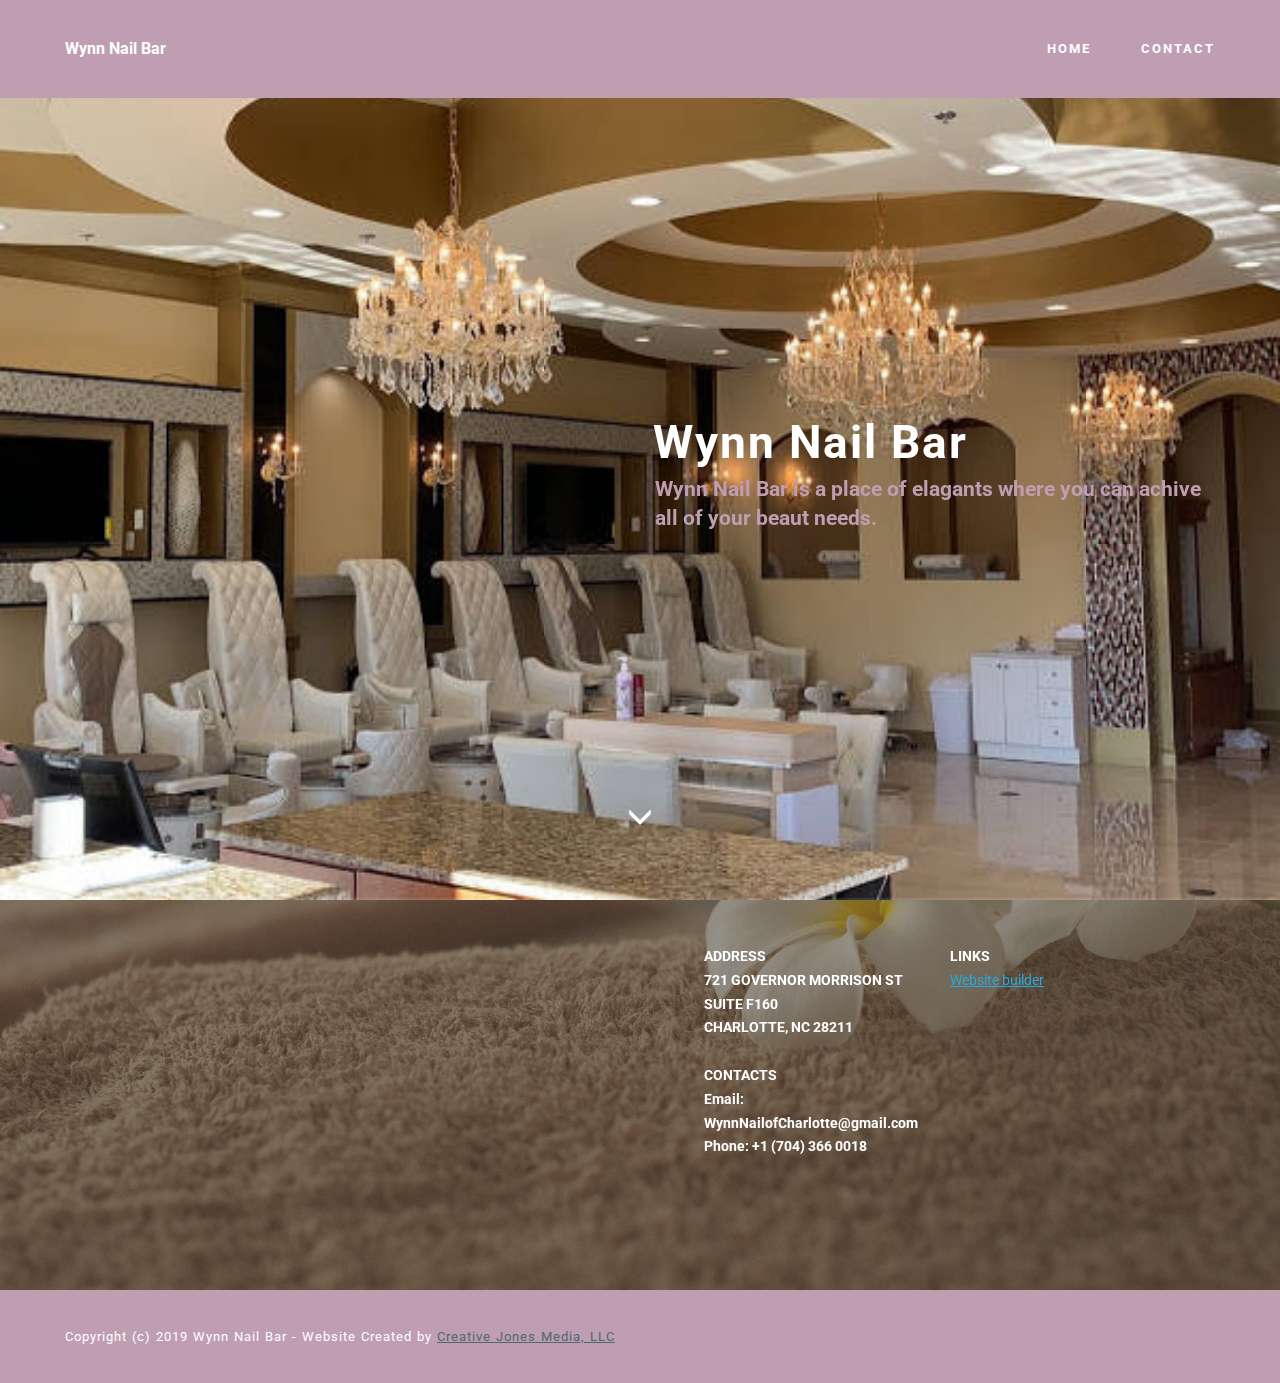
==== index.html @ 47600dbc "create github pages" ====
<!DOCTYPE html>
<html >
<head>
  <!-- Site made with Mobirise Website Builder v4.8.10, https://mobirise.com -->
  <meta charset="UTF-8">
  <meta http-equiv="X-UA-Compatible" content="IE=edge">
  <meta name="generator" content="Mobirise v4.8.10, mobirise.com">
  <meta name="viewport" content="width=device-width, initial-scale=1, minimum-scale=1">
  <link rel="shortcut icon" href="assets/images/logo.png" type="image/x-icon">
  <meta name="description" content="">
  <title>Home</title>
  <link rel="stylesheet" href="https://fonts.googleapis.com/css?family=Roboto:700,400&subset=cyrillic,latin,greek,vietnamese">
  <link rel="stylesheet" href="assets/bootstrap/css/bootstrap.min.css">
  <link rel="stylesheet" href="assets/soundcloud-plugin/style.css">
  <link rel="stylesheet" href="assets/animate.css/animate.min.css">
  <link rel="stylesheet" href="assets/mobirise/css/style.css">
  <link rel="stylesheet" href="assets/mobirise/css/mbr-additional.css" type="text/css">
  
  
  
</head>
<body>
  <section class="mbr-navbar mbr-navbar--freeze mbr-navbar--absolute mbr-navbar--sticky mbr-navbar--auto-collapse" id="ext_menu-0" data-rv-view="0">
    <div class="mbr-navbar__section mbr-section">
        <div class="mbr-section__container container">
            <div class="mbr-navbar__container">
                <div class="mbr-navbar__column mbr-navbar__column--s mbr-navbar__brand">
                    <span class="mbr-navbar__brand-link mbr-brand mbr-brand--inline">
                        
                        <span class="mbr-brand__name"><a class="mbr-brand__name text-white" href="#top">Wynn Nail Bar</a></span>
                    </span>
                </div>
                <div class="mbr-navbar__hamburger mbr-hamburger"><span class="mbr-hamburger__line"></span></div>
                <div class="mbr-navbar__column mbr-navbar__menu">
                    <nav class="mbr-navbar__menu-box mbr-navbar__menu-box--inline-right">
                        <div class="mbr-navbar__column">
                            <ul class="mbr-navbar__items mbr-navbar__items--right float-left mbr-buttons mbr-buttons--freeze mbr-buttons--right btn-decorator mbr-buttons--active mbr-buttons--only-links"><li class="mbr-navbar__item"><a class="mbr-buttons__link btn text-white" href="index.html#header1-4">HOME</a></li><li class="mbr-navbar__item"><a class="mbr-buttons__link btn text-white" href="index.html#contacts2-1">CONTACT</a></li></ul>                            
                            
                        </div>
                    </nav>
                </div>
            </div>
        </div>
    </div>
</section>

<section class="engine"><a href="https://mobirise.info/c">website builder</a></section><section class="mbr-box mbr-section mbr-section--relative mbr-section--fixed-size mbr-section--full-height mbr-section--bg-adapted mbr-parallax-background" id="header1-4" data-rv-view="8" style="background-image: url(assets/images/2019-01-22-600x450.jpg);">
    <div class="mbr-box__magnet mbr-box__magnet--sm-padding mbr-box__magnet--center-left mbr-after-navbar">
        
        <div class="mbr-box__container mbr-section__container container">
            <div class="mbr-box mbr-box--stretched"><div class="mbr-box__magnet mbr-box__magnet--center-left">
                <div class="row"><div class=" col-sm-6 col-sm-offset-6">
                    <div class="mbr-hero animated fadeInUp">
                        <h1 class="mbr-hero__text">Wynn Nail Bar</h1>
                        <p class="mbr-hero__subtext"><strong>Wynn Nail Bar is a place of elagants where you can achive all of your beaut needs.&nbsp;</strong></p>
                    </div>
                    
                </div></div>
            </div></div>
        </div>
        <div class="mbr-arrow mbr-arrow--floating text-center">
            <div class="mbr-section__container container">
                <a class="mbr-arrow__link" href="#contacts2-1"><i class="glyphicon glyphicon-menu-down"></i></a>
            </div>
        </div>
    </div>
</section>

<section class="mbr-section mbr-section--relative mbr-section--fixed-size mbr-parallax-background" id="contacts2-1" data-rv-view="2" style="background-image: url(assets/images/mbr-1920x1277.jpg);">
    <div class="mbr-overlay" style="opacity: 0.5; background-color: rgb(60, 60, 60);"></div>
    <div class="mbr-section__container container">
        <div class="mbr-contacts mbr-contacts--wysiwyg row" style="padding-top: 45px; padding-bottom: 45px;">
            <div class="col-sm-6">
                <figure class="mbr-figure mbr-figure--wysiwyg mbr-figure--full-width mbr-figure--no-bg">
                    <div class="mbr-figure__map mbr-figure__map--short"><iframe frameborder="0" style="border:0" src="https://www.google.com/maps/embed/v1/place?key=AIzaSyCy9r70T3NYf3PhvVflTo0_zdif2_IoIYs&amp;q=place_id:EjNGMTYwLCA3MjEgR292IE1vcnJpc29uIFN0LCBDaGFybG90dGUsIE5DIDI4MjExLCBVU0EiIBoeChYKFAoSCdfmA3o8nlaIEVHYgufReawGEgRGMTYw" allowfullscreen=""></iframe></div>
                </figure>
            </div>
            <div class="col-sm-6">
                <div class="row">
                    <div class="col-sm-5 col-sm-offset-1">
                        <p class="mbr-contacts__text"><strong>ADDRESS<br>
721 GOVERNOR MORRISON ST<br>SUITE F160<br>
CHARLOTTE, NC 28211<br><br>
CONTACTS<br>
Email: WynnNailofCharlotte@gmail.com<br>
Phone: +1 (704) 366 0018<br></strong><br></p>
                    </div>
                    <div class="col-sm-6"><p class="mbr-contacts__text"><strong>LINKS</strong></p><ul class="mbr-contacts__list"><li><a class="mbr-contacts__link text-info" href="http://www.creativejmllc.com/" target="_blank">Website builder</a></li><li><br></li></ul></div>
                </div>
            </div>
        </div>
    </div>
</section>

<footer class="mbr-section mbr-section--relative mbr-section--fixed-size" id="footer1-3" data-rv-view="6" style="background-color: rgb(190, 158, 176);">
    
    <div class="mbr-section__container container">
        <div class="mbr-footer mbr-footer--wysiwyg row" style="padding-top: 36.9px; padding-bottom: 36.9px;">
            <div class="col-sm-12">
                <p class="mbr-footer__copyright">Copyright (c) 2019 Wynn Nail Bar - Website Created by <a href="http://www.creativejmllc.com/" target="_blank">Creative Jones Media, LLC</a></p>
            </div>
        </div>
    </div>
</footer>


  <script src="assets/web/assets/jquery/jquery.min.js"></script>
  <script src="assets/bootstrap/js/bootstrap.min.js"></script>
  <script src="assets/smooth-scroll/smooth-scroll.js"></script>
  <script src="assets/jarallax/jarallax.js"></script>
  <script src="assets/mobirise/js/script.js"></script>
  
  
</body>
</html>
---- assets/soundcloud-plugin/style.css ----
.addons-container {
  position: relative;
  margin-left: auto;
  margin-right: auto;
  padding-right: 15px;
  padding-left: 15px; }
  @media (min-width: 576px) {
    .addons-container {
      padding-right: 15px;
      padding-left: 15px; } }
  @media (min-width: 768px) {
    .addons-container {
      padding-right: 15px;
      padding-left: 15px; } }
  @media (min-width: 992px) {
    .addons-container {
      padding-right: 15px;
      padding-left: 15px; } }
  @media (min-width: 1200px) {
    .addons-container {
      padding-right: 15px;
      padding-left: 15px; } }
  @media (min-width: 576px) {
    .addons-container {
      width: 540px;
      max-width: 100%; } }
  @media (min-width: 768px) {
    .addons-container {
      width: 720px;
      max-width: 100%; } }
  @media (min-width: 992px) {
    .addons-container {
      width: 960px;
      max-width: 100%; } }
  @media (min-width: 1200px) {
    .addons-container {
      width: 1140px;
      max-width: 100%; } }

.addons-container-inner{
    position: relative;
    width: 100%;
    min-height: 1px;
    padding-right: 15px;
    padding-left: 15px;
}
@media (min-width: 567px) {
    .addons-container-inner{
        -ms-flex: 0 0 66.666667%;
        flex: 0 0 66.666667%;
        max-width: 66.666667%;
    }
}
.addons-row{
    display: flex;
    justify-content:center;
}
---- assets/mobirise/css/style.css ----
.engine {
	position: absolute;
	text-indent: -2400px;
	text-align: center;
	padding: 0;
	top: 0;
	left: -2400px;
}.is-builder .animated {
  -webkit-animation-name: none !important;
  animation-name: none !important;
}
html {
  position: relative;
  min-height: 100%;
}
.mbr-embedded-video {
  position: relative;
}
.mbr-background-video,
.mbr-background-video-preview {
  bottom: 0;
  left: 0;
  overflow: hidden;
  position: absolute;
  right: 0;
  top: 0;
}
.mbr-parallax-background,
.mbr-background {
  background-attachment: fixed !important;
  background-position: 50% 0;
  background-repeat: no-repeat;
  background-size: cover !important;
}
.mbr-hidden-scrollbar .mbr-parallax-background {
  background-size: auto 130%;
}
.mobile .mbr-parallax-background {
  background-attachment: scroll !important;
}
.mbr-background {
  background-attachment: scroll !important;
}
.mbr-navbar {
  position: relative;
  width: 100%;
}
.mbr-navbar:before {
  content: "";
  display: block;
}
.mbr-navbar__brand-link:after,
.mbr-navbar__brand-img {
  max-height: 74px;
  height: 100%;
}
.mbr-navbar:before,
.mbr-navbar__container {
  height: 98px;
}
.mbr-navbar--ss .mbr-navbar__brand-link:after,
.mbr-navbar--ss .mbr-navbar__brand-img {
  height: 74px;
}
.mbr-navbar--ss:before,
.mbr-navbar--ss .mbr-navbar__container {
  height: 98px;
}
.mbr-navbar--xs .mbr-navbar__brand-link:after,
.mbr-navbar--xs .mbr-navbar__brand-img {
  height: 32px;
}
.mbr-navbar--xs:before,
.mbr-navbar--xs .mbr-navbar__container {
  height: 56px;
}
.mbr-navbar--s .mbr-navbar__brand-link:after,
.mbr-navbar--s .mbr-navbar__brand-img {
  height: 48px;
}
.mbr-navbar--s:before,
.mbr-navbar--s .mbr-navbar__container {
  height: 72px;
}
.mbr-navbar--m .mbr-navbar__brand-link:after,
.mbr-navbar--m .mbr-navbar__brand-img {
  height: 64px;
}
.mbr-navbar--m:before,
.mbr-navbar--m .mbr-navbar__container {
  height: 88px;
}
.mbr-navbar--l .mbr-navbar__brand-link:after,
.mbr-navbar--l .mbr-navbar__brand-img {
  height: 96px;
}
.mbr-navbar--l:before,
.mbr-navbar--l .mbr-navbar__container {
  height: 120px;
}
.mbr-navbar--xl .mbr-navbar__brand-link:after,
.mbr-navbar--xl .mbr-navbar__brand-img {
  height: 128px;
}
.mbr-navbar--xl:before,
.mbr-navbar--xl .mbr-navbar__container {
  height: 152px;
}
.mbr-navbar--short .mbr-navbar__brand-link:after,
.mbr-navbar--short .mbr-navbar__brand-img {
  height: 40px;
}
.mbr-navbar--short .mbr-brand__logo .mbr-iconfont{
  font-size: 40px;
}
.mbr-navbar--short:before,
.mbr-navbar--short .mbr-navbar__container {
  height: 64px;
}
.mbr-navbar--short .mbr-navbar__container {
  padding: 12px 0;
}
@media (max-width: 767px) {
  .mbr-navbar--short .mbr-navbar__brand-link:after,
  .mbr-navbar--short .mbr-navbar__brand-img {
    height: 31px;
  }
  .mbr-navbar--short:before,
  .mbr-navbar--short .mbr-navbar__container {
    height: 45px;
  }
  .mbr-navbar--short .mbr-navbar__container {
    padding: 7px 0;
  }
}
.mbr-navbar__brand-img {
  position: relative;
}
.mbr-navbar__brand-img,
.mbr-navbar__container,
.mbr-navbar__section {
  -webkit-transition: all 300ms ease-in-out 0s;
  -o-transition: all 300ms ease-in-out 0s;
  transition: all 300ms ease-in-out 0s;
}
.mbr-navbar__section {
  background: #2c2c2c;
  height: auto;
  position: absolute;
  top: 0;
  width: 100%;
  z-index: 1000;
}
.mbr-navbar__container {
  display: table;
  padding: 12px 0;
  width: 100%;
}
.mbr-navbar__menu-box {
  display: table;
  width: 100%;
}
.mbr-navbar__menu-box--inline-left,
.mbr-navbar__menu-box--inline-center,
.mbr-navbar__menu-box--inline-right {
  display: block;
  text-align: left;
}
.mbr-navbar__menu-box--inline-center {
  text-align: center;
}
.mbr-navbar__menu-box--inline-right {
  text-align: right;
}
.mbr-navbar__column {
  display: table-cell;
  vertical-align: middle;
}
.mbr-navbar__column--xxs {
  width: 1%;
}
.mbr-navbar__column--xs {
  width: 10%;
}
.mbr-navbar__column--s {
  width: 20%;
}
.mbr-navbar__column--m {
  width: 30%;
}
.mbr-navbar__column--l {
  width: 40%;
}
.mbr-navbar__column--xl {
  width: 50%;
}
.mbr-navbar__menu-box--inline-left .mbr-navbar__column,
.mbr-navbar__menu-box--inline-center .mbr-navbar__column,
.mbr-navbar__menu-box--inline-right .mbr-navbar__column {
  display: inline-block;
}
.mbr-navbar__items {
  float: left;
  padding-left: 0px;
  position: relative;
  left: -20px;
}
.mbr-navbar__items--right {
  float: right;
  left: 0;
}
.float-left {
  float: left;
}
.mbr-navbar__item {
  display: block;
  float: left;
  position: relative;
}
.mbr-navbar__hamburger {
  display: none;
  margin-top: -11px;
  position: absolute;
  right: 0;
  top: 50%;
  z-index: 10000;
}
.mbr-navbar--collapsed .mbr-navbar__container {
  position: relative;
}
.mbr-navbar--collapsed .mbr-navbar__column {
  display: block;
  width: 100%;
}
.mbr-navbar--collapsed .mbr-navbar__items--right {
  padding-top: 13px;
}
.mbr-navbar--collapsed .mbr-navbar__menu {
  background: rgba(0, 0, 0, 0.9);
  display: none;
  height: 100%;
  left: 0;
  position: fixed;
  top: 0;
  width: 100%;
  z-index: 9999;
}
.mbr-navbar--collapsed .mbr-navbar__menu-box {
  display: table-cell;
  vertical-align: middle;
}
.mbr-navbar--collapsed .mbr-navbar__items {
  float: none;
}
.mbr-navbar--collapsed .mbr-navbar__item {
  float: none;
}
.mbr-navbar--collapsed .mbr-navbar__hamburger {
  display: block;
}
.mbr-navbar--collapsed.mbr-navbar--open .mbr-navbar__menu {
  display: table;
}
.mbr-navbar--collapsed.mbr-navbar--open:not(.mbr-navbar--sticky) .mbr-navbar__section {
  background: none;
  position: fixed;
}
.mbr-navbar--collapsed.mbr-navbar--open .mbr-navbar__brand {
  visibility: hidden;
}
.mbr-navbar--collapsed.mbr-navbar--sticky.mbr-navbar--open .mbr-navbar__brand {
  visibility: visible;
}
.mbr-navbar--collapsed.mbr-navbar--open .mbr-navbar__brand-img,
.mbr-navbar--collapsed.mbr-navbar--open .mbr-navbar__container {
  -webkit-transition: none;
  -o-transition: none;
  transition: none;
}
.mbr-navbar--freeze.mbr-navbar--collapsed.mbr-navbar--open .mbr-navbar__hamburger,
.mbr-navbar--freeze.mbr-navbar--collapsed.mbr-navbar--open .mbr-navbar__hamburger:hover {
  color: #fff !important;
}
.mbr-navbar--sticky .mbr-navbar__section {
  position: fixed;
}
.mbr-navbar--absolute {
  position: absolute;
}
/* fix for popup menu conflict */
@media (max-width: 480px) {
  .mbr-navbar--absolute.mbr-navbar[id^=menu-] {
    position: absolute;
  }
}
.mbr-navbar--transparent .mbr-navbar__section {
  background: none;
}
.mbr-navbar--stuck .mbr-navbar__section,
.mbr-navbar--relative .mbr-navbar__section {
  background: #2c2c2c;
}
@media (max-width: 991px) {
  .mbr-navbar--auto-collapse .mbr-navbar__container {
    position: relative;
  }
  .mbr-navbar--auto-collapse .mbr-navbar__column {
    display: block;
    width: 100%;
  }
  .mbr-navbar__column {
    max-height: 100vh;
    overflow-x: hidden;
    overflow-y:auto;
  }
  .mbr-navbar__column::-webkit-scrollbar {
    display:none;
  }
  .mbr-navbar--auto-collapse .mbr-navbar__items--right {
    padding-top: 13px;
  }
  .mbr-navbar--auto-collapse .mbr-navbar__menu {
    background: rgba(0, 0, 0, 0.9);
    display: none;
    height: 100%;
    left: 0;
    position: fixed;
    top: 0;
    width: 100%;
    z-index: 9999;
  }
  .mbr-navbar--auto-collapse .mbr-navbar__menu-box {
    display: table-cell;
    vertical-align: middle;
  }
  .mbr-navbar--auto-collapse .mbr-navbar__items {
    float: none;
  }
  .mbr-navbar--auto-collapse .mbr-navbar__item {
    float: none;
  }
  .mbr-navbar--auto-collapse .mbr-navbar__hamburger {
    display: block;
  }
  .mbr-navbar--auto-collapse.mbr-navbar--open .mbr-navbar__menu {
    display: table;
  }
  .mbr-navbar--auto-collapse.mbr-navbar--open:not(.mbr-navbar--sticky) .mbr-navbar__section {
    background: none;
    position: fixed;
  }
  .mbr-navbar--auto-collapse.mbr-navbar--open .mbr-navbar__brand {
    visibility: hidden;
  }
  .mbr-navbar--auto-collapse.mbr-navbar--sticky.mbr-navbar--open .mbr-navbar__brand {
    visibility: visible;
  }
  .mbr-navbar--auto-collapse.mbr-navbar--open .mbr-navbar__brand-img,
  .mbr-navbar--auto-collapse.mbr-navbar--open .mbr-navbar__container {
    -webkit-transition: none;
    -o-transition: none;
    transition: none;
  }
}
.mbr-after-navbar:before {
  content: "";
  display: block;
  height: 98px;
}
.mbr-hamburger {
  cursor: pointer;
  height: 23px;
  width: 30px;
}
.mbr-hamburger:focus {
  outline: none;
}
.mbr-hamburger__line,
.mbr-hamburger__line:before,
.mbr-hamburger__line:after {
  content: "";
  position: absolute;
  display: block;
  height: 1px;
  cursor: pointer;
}
.mbr-hamburger__line,
.mbr-hamburger__line:before,
.mbr-hamburger__line:after {
  width: 30px;
  border-bottom: 5px solid;
  top: 9px;
}
.mbr-hamburger__line:before {
  top: -9px;
}
.mbr-hamburger__line:after {
  top: 9px;
}
.mbr-hamburger__line,
.mbr-hamburger__line:before,
.mbr-hamburger__line:after {
  -webkit-transition: all 300ms ease-in-out;
  transition: all 300ms ease-in-out;
}
.mbr-hamburger--open .mbr-hamburger__line {
  border-color: transparent;
}
.mbr-hamburger--open .mbr-hamburger__line:before,
.mbr-hamburger--open .mbr-hamburger__line:after {
  top: 0;
}
.mbr-hamburger--open .mbr-hamburger__line:before {
  -ms-transform: rotate(45deg);
  -webkit-transform: rotate(45deg);
  transform: rotate(45deg);
}
.mbr-hamburger--open .mbr-hamburger__line:after {
  top: 10px;
  -ms-transform: translatey(-10px) rotate(-45deg);
  -webkit-transform: translatey(-10px) rotate(-45deg);
  transform: translatey(-10px) rotate(-45deg);
}
@media (max-width: 767px) {
  .mbr-hamburger {
    height: 23px;
    width: 27px;
  }
  .mbr-hamburger__line,
  .mbr-hamburger__line:before,
  .mbr-hamburger__line:after {
    width: 27px;
    border-bottom: 4px solid;
    top: 9px;
  }
  .mbr-hamburger__line:before {
    top: -9px;
  }
  .mbr-hamburger__line:after {
    top: 9px;
  }
}

.navbar-dropdown .hamburger-icon {
  content: "";
  width: 16px;
  -webkit-box-shadow: 0 -6px 0 1px,0 0 0 1px,0 6px 0 1px;
  -moz-box-shadow: 0 -6px 0 1px,0 0 0 1px,0 6px 0 1px;
  box-shadow: 0 -6px 0 1px,0 0 0 1px,0 6px 0 1px;
}

.mbr-brand {
  display: block;
  float: left;
  position: relative;
}
.mbr-brand,
.mbr-brand:hover {
  text-decoration: none;
}
.mbr-brand__name {
  display: block;
  font-weight: bold;
  margin-top: 5px;
  text-align: center;
}
.mbr-brand__name,
.mbr-brand__name:hover {
  text-decoration: none;
}
.mbr-brand--inline {
  display: table;
}
.mbr-brand--inline:after {
  content: "";
  display: table-cell;
  width: 1px;
}
.mbr-brand--inline .mbr-brand__logo,
.mbr-brand--inline .mbr-brand__name {
  display: table-cell;
  vertical-align: middle;
}
.mbr-brand--inline .mbr-brand__logo {
  padding-right: 10px;
}
.mbr-brand--inline .mbr-brand__name {
  margin: 0;
  text-align: left;
}
.mbr-form {
  display: table;
  margin-top: -13px;
  position: relative;
  top: 14px;
  width: 100%;
}
.mbr-form__left,
.mbr-form__right {
  display: table-cell;
  vertical-align: top;
}
.mbr-form__left {
  padding-right: 3px;
}
.mbr-form__right {
  width: 1px;
}
@media (max-width: 530px) {
  .mbr-form {
    display: block;
    margin-top: -27px;
    position: relative;
    top: 26px;
  }
  .mbr-form__left,
  .mbr-form__right {
    display: block;
  }
  .mbr-form__left {
    margin-bottom: 12px;
    padding-right: 0;
  }
  .mbr-form__right {
    width: 100%;
  }
}
.mbr-section {
  padding: 0 20px;
}
.mbr-section--no-padding {
  padding: 0;
}
.mbr-section--relative {
  position: relative;
}
.mbr-section--fixed-size {
  overflow: hidden;
}
.mbr-section--full-height {
  height: 100vh;
}
.mbr-section--full-height.mbr-after-navbar:before {
  display: none;
}
.mbr-section--bg-adapted {
  background-attachment: scroll;
  background-position: 50% 0;
  background-repeat: no-repeat;
  background-size: cover;
}
.mbr-section--gray {
  background-color: #444444;
}
.mbr-section--light-gray {
  background-color: #f0f0f0;
}
.mbr-section--dark-gray {
  background-color: #3c3c3c;
}
.mbr-section__container {
  padding: 0;
  position: relative;
  z-index: 3;
}
.mbr-section__container--center {
  text-align: center;
}
.mbr-section__container--std-padding {
  padding: 93px 0;
}
.mbr-section__container--std-top-padding {
  padding-top: 93px;
}
.mbr-section__container--std-bot-padding {
  padding-bottom: 93px;
}
.mbr-section__container--sm-padding {
  padding: 41px 0;
}
.mbr-section__container--sm-top-padding {
  padding-top: 41px;
}
.mbr-section__container--sm-bot-padding {
  padding-bottom: 41px;
}
.mbr-section__container--isolated {
  padding-bottom: 93px;
  padding-top: 93px;
}
.mbr-section__container--first {
  padding-top: 93px;
  padding-bottom: 41px;
}
.mbr-section__container--middle {
  padding-bottom: 41px;
}
.mbr-section__container--last {
  padding-bottom: 93px;
}
.mbr-section__row {
  margin-left: -24px;
  margin-right: -24px;
}
.mbr-section__col {
  overflow: hidden;
  padding-left: 24px;
  padding-right: 24px;
}
.mbr-section__left {
  padding-right: 40px;
}
.mbr-section__right {
  padding-left: 15px;
}
.mbr-section__header {
  line-height: 1.5em;
  margin: -10px 0 0;
  text-align: center;
}
@media (min-width: 768px) {
  .mbr-section--short-paddings .mbr-section__container--std-padding {
    padding: 59px 0;
  }
  .mbr-section--short-paddings .mbr-section__container--std-top-padding {
    padding-top: 59px;
  }
  .mbr-section--short-paddings .mbr-section__container--std-bot-padding {
    padding-bottom: 59px;
  }
  .mbr-section--short-paddings .mbr-section__container--sm-padding {
    padding: 41px 0;
  }
  .mbr-section--short-paddings .mbr-section__container--sm-top-padding {
    padding-top: 41px;
  }
  .mbr-section--short-paddings .mbr-section__container--sm-bot-padding {
    padding-bottom: 41px;
  }
  .mbr-section--short-paddings .mbr-section__container--isolated {
    padding-bottom: 59px;
    padding-top: 59px;
  }
  .mbr-section--short-paddings .mbr-section__container--first {
    padding-top: 59px;
    padding-bottom: 41px;
  }
  .mbr-section--short-paddings .mbr-section__container--middle {
    padding-bottom: 41px;
  }
  .mbr-section--short-paddings .mbr-section__container--last {
    padding-bottom: 59px;
  }
}
@media (max-width: 767px) {
  .mbr-section__left {
    padding-right: 15px;
  }
  .mbr-section__right {
    padding-left: 15px;
    padding-top: 51px;
  }
}
.mbr-arrow {
  bottom: 71px;
  left: 0;
  line-height: 1px;
  padding: 0 20px;
  position: absolute;
  width: 100%;
  z-index: 3;
}
.mbr-arrow__link {
  display: inline-block;
  font-size: 26px;
}
.mbr-arrow__link,
.mbr-arrow__link:hover,
.mbr-arrow__link:focus {
  color: #fff;
}
.mbr-arrow--floating .mbr-arrow__link {
  -webkit-animation: floating-arrow 1.6s infinite ease-in-out 0s;
  -o-animation: floating-arrow 1.6s infinite ease-in-out 0s;
  animation: floating-arrow 1.6s infinite ease-in-out 0s;
}
@-webkit-keyframes floating-arrow {
  from {
    -webkit-transform: translateY(0);
    transform: translateY(0);
  }
  65% {
    -webkit-transform: translateY(11px);
    transform: translateY(11px);
  }
  to {
    -webkit-transform: translateY(0);
    transform: translateY(0);
  }
}
@-o-keyframes floating-arrow {
  from {
    -webkit-transform: translateY(0);
    transform: translateY(0);
  }
  65% {
    -webkit-transform: translateY(11px);
    transform: translateY(11px);
  }
  to {
    -webkit-transform: translateY(0);
    transform: translateY(0);
  }
}
@keyframes floating-arrow {
  from {
    -webkit-transform: translateY(0);
    transform: translateY(0);
  }
  65% {
    -webkit-transform: translateY(11px);
    transform: translateY(11px);
  }
  to {
    -webkit-transform: translateY(0);
    transform: translateY(0);
  }
}
.mbr-arrow--dark .mbr-arrow__link,
.mbr-arrow--dark .mbr-arrow__link:hover,
.mbr-arrow--dark .mbr-arrow__link:focus {
  color: #252525;
}
@media (max-width: 767px) {
  .mbr-arrow {
    bottom: 41px;
  }
}
@media (max-width: 320px) {
  .mbr-arrow {
    bottom: 21px;
    text-align: center;
  }
}
@media all and (device-width: 320px) and (device-height: 568px) and (orientation: portrait) {
  .mbr-arrow {
    bottom: 31px;
  }
}
.mbr-box {
  display: table;
  width: 100%;
}
.mbr-box--fixed {
  table-layout: fixed;
}
.mbr-box--stretched {
  height: 100%;
}
.mbr-box__magnet {
  display: table-cell;
  float: none;
  height: 100%;
  margin-bottom: 0;
  margin-top: 0;
  text-align: center;
  vertical-align: middle;
}
.mbr-box__magnet--sm-padding {
  padding: 41px 0;
}
.mbr-box__magnet--top-left,
.mbr-box__magnet--top-center,
.mbr-box__magnet--top-right {
  vertical-align: top;
}
.mbr-box__magnet--bottom-left,
.mbr-box__magnet--bottom-center,
.mbr-box__magnet--bottom-right {
  vertical-align: bottom;
}
.mbr-box__magnet--top-left,
.mbr-box__magnet--center-left,
.mbr-box__magnet--bottom-left {
  text-align: left;
}
.mbr-box__magnet--top-right,
.mbr-box__magnet--center-right,
.mbr-box__magnet--bottom-right {
  text-align: right;
}
.mbr-box__container {
  height: 50%;
}
@media (max-width: 767px) {
  .mbr-box__container {
    height: 100%;
  }
  .mbr-box--adapted {
    display: block;
  }
  .mbr-box--adapted > .mbr-box__magnet {
    display: block;
    height: auto;
  }
}
.mbr-overlay {
  background: #222;
  bottom: 0;
  left: 0;
  position: absolute;
  right: 0;
  top: 0;
  z-index: 2;
}
.mbr-google-map__marker {
  color: #252525;
  display: none;
  margin: 0;
}
.mbr-google-map--loaded .mbr-google-map__marker {
  display: block;
}
.mbr-hero {
  color: #fff;
  position: relative;
}
.mbr-hero__text {
  font-size: 46px;
  font-weight: bold;
  left: -2px;
  letter-spacing: 2px;
  line-height: 50px;
  margin: -18px 0 1px 0;
  padding-bottom: 41px;
  position: relative;
  top: 8px;
}
.mbr-hero__subtext {
  font-size: 21px;
  line-height: 29px;
  margin: -32px 0 3px 0;
  padding: 0 0 41px 0;
  position: relative;
  top: 6px;
}
.mbr-figure {
  display: inline-block;
  /*line-height: 1px;*/
  margin: 0;
  max-width: 100%;
  overflow: hidden;
  position: relative;
}
.mbr-figure--no-bg {
  background: none;
}
.mbr-figure--full-width {
  display: block;
  width: 100%;
}
.mbr-figure.mbr-after-navbar:before {
  display: none;
}
.mbr-figure--full-width iframe,
.mbr-figure--full-width .mbr-figure__img,
.mbr-figure--full-width .mbr-figure__map {
  width: 100%;
}
.mbr-figure iframe,
.mbr-figure__img,
.mbr-figure__map {
  max-width: 100%;
}
@-webkit-keyframes mapCircleLoading {
  from {
    -webkit-transform: rotate(0deg);
  }
  to {
    -webkit-transform: rotate(359deg);
  }
}
@keyframes mapCircleLoading {
  from {
    transform: rotate(0deg);
  }
  to {
    transform: rotate(359deg);
  }
}
.mbr-figure__map {
  height: 400px;
  position: relative;
}
.mbr-figure__map--short {
  height: 300px;
}
.mbr-figure__map iframe {
  height: 100%;
  width: 100%;
}
.mbr-figure__map [data-state-details] {
  color: #6b6763;
  font-family: "Roboto", Helvetica, Arial, sans-serif;
  height: 1.5em;
  margin-top: -0.75em;
  padding-left: 20px;
  padding-right: 20px;
  position: absolute;
  text-align: center;
  top: 50%;
  width: 100%;
}
.mbr-figure__map[data-state] {
  background: #e9e5dc;
}
.mbr-figure__map[data-state="loading"] [data-state-details] {
  display: none;
}
.mbr-figure__map[data-state="loading"]::after {
  content: "";
  -webkit-animation: mapCircleLoading .6s infinite linear;
  animation: mapCircleLoading .6s infinite linear;
  border-radius: 50%;
  border: 6px rgba(255, 255, 255, 0.35) solid;
  border-top-color: #fff;
  height: 40px;
  left: 50%;
  margin-left: -20px;
  margin-top: -20px;
  position: absolute;
  top: 50%;
  width: 40px;
}
.mbr-figure__caption {
  background: rgba(0, 0, 0, 0.5);
  bottom: 0;
  color: #fff;
  display: block;
  font-size: 17px;
  left: 0;
  line-height: 1.3em;
  min-height: 53px;
  padding: 17px 20px;
  position: absolute;
  text-align: left;
  width: 100%;
}
.mbr-figure__caption--no-padding {
  padding: 17px 0;
}
.mbr-figure--wysiwyg .mbr-figure__caption a,
.mbr-figure--wysiwyg .mbr-figure__caption a:hover {
  color: inherit;
  text-decoration: underline;
}
.mbr-figure--caption-inside-top .mbr-figure__caption {
  bottom: auto;
  top: 0;
}
.mbr-figure--caption-outside-top .mbr-figure__caption,
.mbr-figure--caption-outside-bottom .mbr-figure__caption {
  background: none;
  position: relative;
}
.mbr-figure--no-bg.mbr-figure--caption-outside-top .mbr-figure__caption,
.mbr-figure--no-bg.mbr-figure--caption-outside-bottom .mbr-figure__caption {
  color: #252525;
}
.mbr-figure--no-bg.mbr-figure--caption-outside-top .mbr-figure__caption {
  margin-top: -3px;
  padding-top: 0;
}
.mbr-figure--no-bg.mbr-figure--caption-outside-bottom .mbr-figure__caption {
  margin-top: -2px;
  padding-bottom: 0;
  top: 2px;
}
.mbr-figure__caption--std-grid {
  background: none;
  z-index: 2;
  overflow: hidden;
}
.mbr-figure__caption--std-grid:before {
  bottom: 0;
  content: "";
  position: absolute;
  top: 0;
  width: 200%;
  z-index: -1;
  margin-left: -50%;
}
.mbr-figure--caption-inside-top .mbr-figure__caption--std-grid:before,
.mbr-figure--caption-inside-bottom .mbr-figure__caption--std-grid:before {
  background: rgba(0, 0, 0, 0.6);
}
.mbr-figure__caption-small {
  color: #ccc;
  display: block;
  font-size: 14px;
  line-height: 1.3em;
}
.mbr-figure--no-bg.mbr-figure--caption-outside-top .mbr-figure__caption-small,
.mbr-figure--no-bg.mbr-figure--caption-outside-bottom .mbr-figure__caption-small {
  color: #777;
}
@media (max-width: 767px) {
  .mbr-figure--adapted {
    display: block;
    width: 100%;
  }
  .mbr-figure--adapted iframe,
  .mbr-figure--adapted .mbr-figure__img,
  .mbr-figure--adapted .mbr-figure__map {
    width: 100%;
  }
  .mbr-figure--caption-inside-top .mbr-figure__caption,
  .mbr-figure--caption-inside-bottom .mbr-figure__caption {
    background: none;
    position: relative;
  }
  .mbr-figure--caption-inside-top .mbr-figure__caption--std-grid:before,
  .mbr-figure--caption-inside-bottom .mbr-figure__caption--std-grid:before {
    display: none;
  }
}
.mbr-reviews {
  list-style: none;
  margin: 0 -15px;
  padding: 3px 0 0 0;
}
.mbr-reviews__item {
  position: relative;
  margin-top: 39px;
}
.mbr-reviews__text {
  background: #fafafa;
  border-radius: 3px;
  border: 1px solid #ededed;
  color: #777;
  font-size: 16px;
  line-height: 26px;
  padding: 20px;
  position: relative;
}
.mbr-reviews__text:before {
  -webkit-transform: rotate(45deg);
  -ms-transform: rotate(45deg);
  -o-transform: rotate(45deg);
  transform: rotate(45deg);
  width: 14px;
  height: 14px;
  background-color: #fafafa;
  border-color: #ededed;
  border-style: none solid solid none;
  border-width: 0 1px 1px 0;
  bottom: -8px;
  content: "";
  display: block;
  left: 50px;
  position: absolute;
}
.mbr-reviews__p {
  margin: 0;
}
.mbr-reviews__author {
  margin-top: 30px;
  padding-left: 102px;
  position: relative;
}
.mbr-reviews__author--short {
  margin-top: 27px;
  padding-left: 32px;
}
.mbr-reviews__author-img {
  width: 50px;
  height: 50px;
  border-radius: 50%;
  left: 33px;
  position: absolute;
  top: 0;
}
.mbr-reviews__author-name {
  color: #777;
  font-size: 14px;
  font-weight: bold;
  position: relative;
  top: -3px;
}
.mbr-reviews__author-bio {
  color: #999;
  font-size: 12px;
}
@media (max-width: 767px) {
  .mbr-reviews__author {
    padding-bottom: 32px;
  }
  .mbr-reviews__author--short {
    padding-bottom: 1px;
  }
}
@media (min-width: 768px) and (max-width: 991px) {
  .mbr-reviews__item:nth-of-type(2n+1) {
    clear: left;
  }
}
@media (min-width: 992px) {
  .mbr-reviews__item:nth-of-type(3n+1) {
    clear: left;
  }
}
@media (max-width: 991px) {
  .mbr-header--reduce .mbr-header__text {
    padding-top: 1em;
    margin-top: -1em;
  }
}
.mbr-header {
  margin-top: -20px;
  padding: 0;
  position: relative;
  text-align: left;
  top: 10px;
}
.mbr-header--std-padding {
  padding-bottom: 41px;
}
.mbr-header--center {
  text-align: center;
}
.mbr-header__text {
  display: block;
  font-size: 25px;
  font-weight: bold;
  letter-spacing: 6px;
  line-height: 1.5em;
  margin: 0;
}
.mbr-header__subtext {
  color: #777;
  font-size: 14px;
  font-style: italic;
  letter-spacing: 1px;
  margin: 8px 0 7px 0;
}
.mbr-header--inline {
  margin-top: 0;
  padding: 41px 0 28px 0;
  top: 0;
}
.mbr-header--inline .mbr-header__text {
  letter-spacing: 4px;
  line-height: 1em;
  margin: 15px 0 0 0;
}
@media (max-width: 767px) {
  .mbr-header--inline {
    padding: 47px 0 38px 0;
  }
  .mbr-header--inline .mbr-header__text {
    display: block;
    margin: 0 0 38px 0;
  }
  .mbr-header--auto-align .mbr-header__text,
  .mbr-header--auto-align .mbr-header__subtext {
    left: 0;
    text-align: center !important;
  }
}
@media (min-width: 768px) {
  .mbr-header--reduce {
    margin-top: -5px;
    top: 2px;
  }
  .mbr-header--reduce .mbr-header__text {
    font-size: 16px;
    letter-spacing: 1px;
    line-height: 1.1em;
    padding-top: 0.4em;
    margin-top: -0.4em;
  }
}
.mbr-social-icons__icon {
  -webkit-transition: all 0.2s ease-in-out 0s;
  -o-transition: all 0.2s ease-in-out 0s;
  transition: all 0.2s ease-in-out 0s;
  color: #fff;
  cursor: pointer;
  display: inline-block;
  font-size: 29px;
  height: 56px;
  line-height: 61px;
  margin: 0 10px 13px 0;
  position: relative;
  text-align: center;
  width: 56px;
}
.mbr-social-icons__icon:hover {
  color: #fff;
}
.mbr-social-icons--style-1 .mbr-social-icons__icon:hover {
  background: #252525 !important;
}
.mbr-contacts {
  color: #9c9c9c;
  font-size: 14px;
  line-height: 1.7em;
  padding: 45px 0 46px;
}
.mbr-contacts__img {
  max-width: 100%;
  margin: 6px 0 5px 40px;
}
.mbr-contacts__img--left {
  margin-left: 0;
}
.mbr-contacts__text {
  margin: 0;
}
.mbr-contacts__header {
  color: #fff;
  font-size: 14px;
  letter-spacing: 1px;
  margin-bottom: 20px;
  margin-top: 3px;
}
.mbr-contacts__list {
  list-style: none;
  margin: 0;
  padding: 0;
}
@media (max-width: 767px) {
  .mbr-contacts__img {
    margin-bottom: 10px;
  }
  .mbr-contacts__header {
    margin-top: 20px;
    margin-bottom: 10px;
  }
  .mbr-contacts__column {
    margin-top: 37px;
  }
}
.mbr-footer {
  color: #9c9c9c;
  font-size: 13px;
  letter-spacing: 1px;
  line-height: 1.5em;
  padding: 37px 0 39px;
  word-spacing: 1px;
}
.mbr-footer__copyright {
  margin: 0;
}
.mbr-buttons {
  margin: -26px 0 13px 0;
  position: relative;
  text-align: left;
  top: 26px;
}
.mbr-buttons__btn,
.mbr-buttons__link {
  margin: 0 10px 13px 0;
}
.mbr-buttons__btn,
.mbr-buttons__link,
.mbr-buttons__btn:hover,
.mbr-buttons__link:hover {
  text-decoration: none;
}
.mbr-buttons--top {
  top: 44px;
  margin-top: -62px;
}
.mbr-buttons--no-offset {
  margin-top: 0;
  top: 0;
}
.mbr-buttons--only-links {
  left: -20px;
}
.mbr-buttons--center {
  left: 5px;
  text-align: center;
}
.mbr-buttons--center.mbr-buttons--only-links {
  left: 0;
}
.mbr-buttons--right {
  text-align: right;
}
.mbr-buttons--right .mbr-buttons__btn,
.mbr-buttons--right .mbr-buttons__link {
  margin: 0 0 13px 10px;
}
.mbr-buttons--right.mbr-buttons--only-links {
  left: 20px;
}
.mbr-buttons--activated {
  left: 5px;
  text-align: center;
}
.mbr-buttons--activated .mbr-buttons__btn,
.mbr-buttons--activated .mbr-buttons__link {
  margin-left: 0;
  margin-right: 0;
}
.mbr-buttons--activated .mbr-buttons__link {
  font-size: 25px;
  padding: 10px 30px 2px;
}
.mbr-buttons--activated .mbr-buttons__btn {
  font-size: 15px;
  margin-top: 9px;
  padding: 15px 30px;
}
.mbr-buttons--freeze.mbr-buttons--activated .mbr-buttons__link {
  font-size: 25px !important;
}
.mbr-buttons--freeze.mbr-buttons--activated .mbr-buttons__link,
.mbr-buttons--freeze.mbr-buttons--activated .mbr-buttons__link:hover {
  color: #fff !important;
}
.mbr-buttons--freeze.mbr-buttons--activated .mbr-buttons__btn {
  font-size: 15px !important;
}
@media (max-width: 991px) {
  .mbr-buttons {
    top: 0;
  }
  form:not(.mbr-form) .mbr-buttons {
    top: 26px;
  }
  .mbr-buttons:first-child {
    margin-top: 0;
  }
  .mbr-buttons--active {
    left: 5px;
    text-align: center;
  }
  .mbr-buttons--active .mbr-buttons__btn,
  .mbr-buttons--active .mbr-buttons__link {
    margin-left: 0;
    margin-right: 0;
  }
  .mbr-buttons--right.mbr-buttons--only-links {
    left: 0;
  }
  .mbr-buttons--active .mbr-buttons__link {
    font-size: 25px;
    padding: 10px 30px 2px;
  }
  .mbr-buttons--active .mbr-buttons__btn {
    font-size: 15px;
    margin-top: 9px;
    padding: 15px 30px;
  }
  .mbr-buttons--freeze.mbr-buttons--active .mbr-buttons__link {
    font-size: 25px !important;
  }
  .mbr-buttons--freeze.mbr-buttons--active .mbr-buttons__link,
  .mbr-buttons--freeze.mbr-buttons--active .mbr-buttons__link:hover {
    color: #fff !important;
  }
  .mbr-buttons--freeze.mbr-buttons--active .mbr-buttons__btn {
    font-size: 15px !important;
  }
}
@media (max-width: 767px) {
  .mbr-buttons--auto-align {
    left: 5px;
    margin-top: -26px;
    text-align: center;
    top: 26px;
  }
  .mbr-buttons--auto-align.mbr-buttons--only-links {
    left: 0;
  }
}
@media (max-width: 530px) {
  .mbr-buttons {
    left: 0;
  }
  .mbr-buttons__btn,
  .mbr-buttons__link,
  .mbr-buttons--right .mbr-buttons__btn,
  .mbr-buttons--right .mbr-buttons__link {
    display: inline-block;
    margin: 0 0 13px 0;
    text-align: center;
    width: 100%;
  }
  .mbr-buttons--activated .mbr-buttons__btn,
  .mbr-buttons--activated .mbr-buttons__link,
  .mbr-buttons--active .mbr-buttons__btn,
  .mbr-buttons--active .mbr-buttons__link {
    width: auto;
  }
  .mbr-buttons--activated .mbr-buttons__btn,
  .mbr-buttons--active .mbr-buttons__btn {
    margin-top: 9px;
  }
}
.mbr-article {
  color: #777;
  font-size: 17px;
  line-height: 27px;
  text-align: left;
  position: relative;
  margin-top: -21px;
  top: 14px;
}
.mbr-article--wysiwyg h1,
.mbr-article--wysiwyg h2,
.mbr-article--wysiwyg h3,
.mbr-article--wysiwyg h4,
.mbr-article--wysiwyg h5,
.mbr-article--wysiwyg h6 {
  color: #252525;
  display: block;
  font-weight: bold;
  line-height: 1.3em;
  text-align: left;
}
.mbr-article--wysiwyg h1 {
  font-size: 27px;
  letter-spacing: 3px;
}
.mbr-article--wysiwyg h2 {
  font-size: 23px;
  letter-spacing: 2px;
}
.mbr-article--wysiwyg h3 {
  font-size: 19px;
  letter-spacing: 1px;
}
.mbr-article--wysiwyg h4 {
  font-size: 14px;
}
.mbr-article--wysiwyg h5 {
  font-size: 11px;
}
.mbr-article--wysiwyg h6 {
  font-size: 10px;
}
.mbr-article--wysiwyg p,
.mbr-article--wysiwyg ul,
.mbr-article--wysiwyg ol,
.mbr-article--wysiwyg blockquote {
  margin: 0 0 10px 0;
}
.mbr-article--wysiwyg blockquote {
  font-size: 17px;
  border-color: #f97352;
}
@media (max-width: 767px) {
  .mbr-article--auto-align.mbr-article--wysiwyg p,
  .mbr-article--auto-align {
    text-align: left !important;
  }
}
.social-likes__counter {
  -webkit-transition: all 0.2s ease-in-out 0s;
  -o-transition: all 0.2s ease-in-out 0s;
  transition: all 0.2s ease-in-out 0s;
  background: #3c3c3c;
  border-radius: 23px;
  font-size: 12px;
  height: 23px;
  line-height: 24px;
  min-width: 23px;
  padding: 0 5px;
  position: absolute;
  right: -7px;
  text-align: center;
  top: -7px;
}
.social-likes__counter_empty {
  display: none;
}
.social-likes_style-1 .social-likes__icon:hover {
  background: #252525 !important;
}
.social-likes_style-1 .social-likes__icon:hover .social-likes__counter {
  background: #f97352;
}
.social-likes_style-2 .social-likes__icon {
  background: #252525;
}
.social-likes_style-2 .social-likes__counter {
  background: #f97352;
}
.social-likes_style-2 .social-likes__icon:hover .social-likes__counter {
  background: #3c3c3c;
}
.mbr-plan {
  padding-bottom: 41px;
  padding-left: 1px;
  padding-right: 0;
  position: relative;
}
.mbr-plan--first,
.mbr-plan:first-child {
  padding-left: 0;
}
.mbr-plan--last,
.mbr-plan:last-child {
  padding-bottom: 93px;
}
.mbr-plan__box {
  background: #fff;
}
.mbr-plan__header {
  background: #444;
  overflow: hidden;
  padding: 20px 15px;
  color: #fff;
}
.mbr-plan__number {
  border-bottom: 1px dotted #ddd;
  color: #333;
  font-size: 80px;
  line-height: 0;
  margin: 0px 10px;
  padding: 41px 0;
  text-align: center;
  margin-bottom: 41px;
}
.mbr-plan__details {
  padding-bottom: 41px;
}
.mbr-plan__details ul,
.mbr-plan__list {
  list-style: none;
  margin: 0;
  padding: 0;
}
.mbr-plan__details ul {
  text-align: center;
}
.mbr-plan__details li,
.mbr-plan__item {
  line-height: 40px;
  padding: 0 15px;
}
.mbr-plan__item {
  text-align: center;
}
.mbr-plan__buttons {
  overflow: hidden;
  padding: 0 15px 41px;
}
.mbr-plan--favorite {
  margin-right: -1px;
  margin-top: -30px;
  padding-left: 0;
  top: 15px;
  z-index: 5;
}
.mbr-plan--favorite .mbr-plan__number:before {
  content: "";
  display: block;
  height: 15px;
}
.mbr-plan--favorite .mbr-plan__box {
  padding-bottom: 15px;
  box-shadow: 0px 0px 20px 5px rgba(0, 0, 0, 0.1);
}
.mbr-plan--primary .mbr-plan__header {
  background: #4c6972;
}
.mbr-plan--success .mbr-plan__header {
  background: #7ac673;
}
.mbr-plan--info .mbr-plan__header {
  background: #27aae0;
}
.mbr-plan--warning .mbr-plan__header {
  background: #faaf40;
}
.mbr-plan--danger .mbr-plan__header {
  background: #f97352;
}
@media (max-width: 767px) {
  .mbr-plan,
  .mbr-plan--first,
  .mbr-plan:first-child {
    padding-left: 15px;
    padding-right: 15px;
  }
  .mbr-plan__number {
    font-size: 79px;
  }
  .mbr-plan__details {
    font-size: 17px;
  }
  .mbr-plan--favorite {
    margin: 0;
    top: 0;
  }
}
.mbr-number {
  display: inline-block;
  margin-top: -0.12em;
}
.mbr-number__num {
  display: inline-table;
  height: 1em;
}
.mbr-number__group {
  display: table-cell;
  font-weight: bold;
  position: relative;
  vertical-align: middle;
}
.mbr-number__left {
  display: none;
  font-size: 0.34em;
  line-height: 0;
  padding: 0px 5px;
  vertical-align: super;
}
.mbr-number__right {
  display: none;
  font-size: 0.25em;
  padding: 0px 5px;
  vertical-align: middle;
  white-space: nowrap;
}
.mbr-number__caption {
  display: block;
  font-size: 0.19em;
  line-height: 1em;
  opacity: 0.5;
  padding-top: 0.5em;
  text-align: center;
}
.mbr-number--price .mbr-number__value {
  padding-right: 0.28em;
}
.mbr-number--price .mbr-number__left {
  display: inline;
}
.mbr-number--short-price .mbr-number__left,
.mbr-number--short-price .mbr-number__right {
  display: inline;
}
.mbr-number--short-price .mbr-number__caption {
  display: none;
}
.mbr-number--inverse-price .mbr-number__group {
  top: 0.1em;
}
.mbr-number--inverse-price .mbr-number__left {
  display: none;
}
.mbr-number--inverse-price .mbr-number__value {
  padding-left: 0.28em;
}
.mbr-number--inverse-price .mbr-number__right {
  display: inline;
}


/* iconfont default styling */
/* for buttons */
.mbr-iconfont.mbr-iconfont-btn,
.mbr-buttons__btn .mbr-iconfont{ /* depricated, used only for compatibility */
  padding-right: 0.3em;
  font-size: 2em;
  line-height: 0.4em;
  vertical-align: text-bottom;
  position: relative;
  top: -0.1em;
  text-decoration:none;
}

/* menu links */
.mbr-iconfont.mbr-iconfont-btn-parent,
.mbr-buttons__link .mbr-iconfont{ /* depricated, used only for compatibility */
  padding-right: 0.3em;
  font-size: 1.5em;
  position: relative;
  top: -0.2em;
  vertical-align:middle
}

/* msg-box4 */
.mbr-iconfont.mbr-iconfont-msg-box4,
.mbr-iconfont.mbr-iconfont-msg-box5{
  font-size: 357px;
  text-decoration:none;
  color:#FFFFFF;
}


/*menu logo */
.mbr-iconfont.mbr-iconfont-menu,
.mbr-iconfont.mbr-iconfont-ext__menu{
  font-size: 74px;
  text-decoration:none;
  color:#FFFFFF;
}

/* contacts1 */
.mbr-iconfont.mbr-iconfont-contacts1{
  font-size: 119px;
  text-decoration:none;
  color:#9C9C9C;
}

.mbr-iconfont.mbr-iconfont-features1{
  font-size: 250px; /* ~ image.height */
  text-decoration:none;
}

@media (max-width: 768px) {
  .image-size{
    width: 100% !important;
  }
  .content-size{
    width: 100%;
  }
}
---- assets/mobirise/css/mbr-additional.css ----
#ext_menu-0 .mbr-brand__name {
  font-size: 16px;
}
#ext_menu-0.mbr-navbar--stuck .mbr-navbar__section {
  background: #be9eb0;
}
#ext_menu-0 .mbr-navbar__section {
  background: #be9eb0;
}
#ext_menu-0 .mbr-navbar__hamburger {
  color: #ffffff;
}
#header1-4 P {
  color: #be9eb0;
}
#contacts2-1 B {
  color: #ffffff;
}
#contacts2-1 P {
  color: #ffffff;
}
#footer1-3 P {
  color: #ffffff;
}
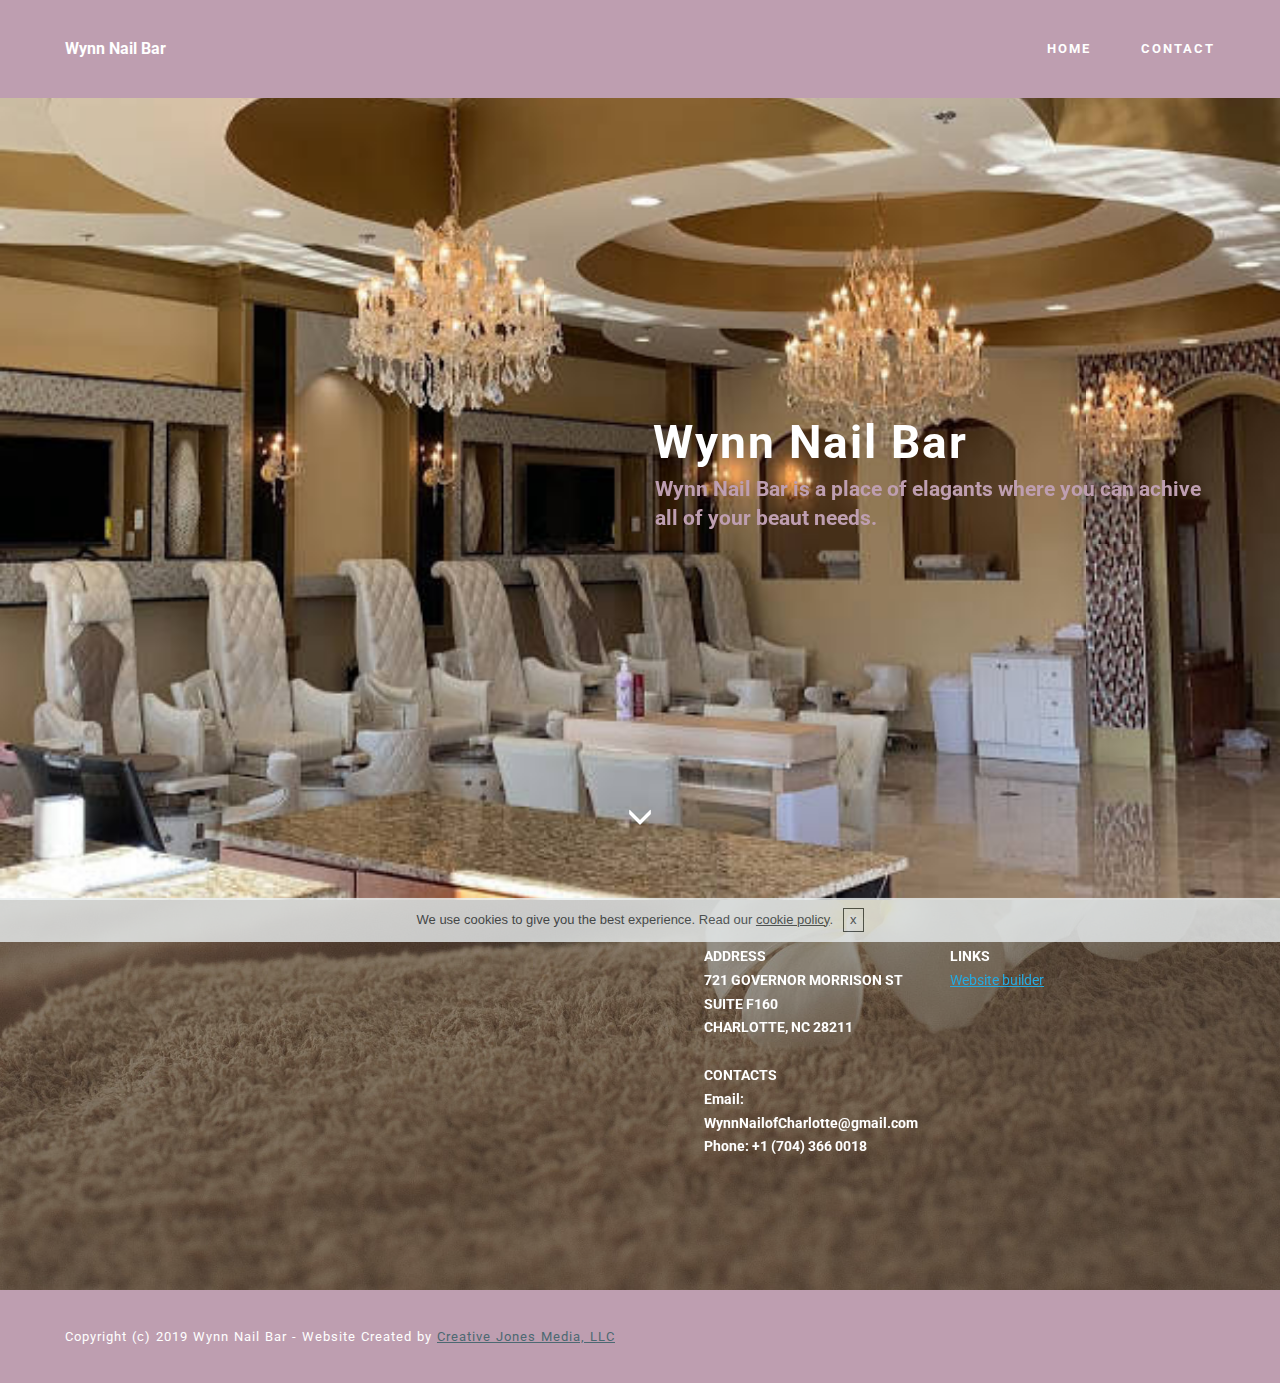
==== commit 535bf22e: "create github pages" ====
--- a/index.html
+++ b/index.html
@@ -6,7 +6,7 @@
   <meta http-equiv="X-UA-Compatible" content="IE=edge">
   <meta name="generator" content="Mobirise v4.8.10, mobirise.com">
   <meta name="viewport" content="width=device-width, initial-scale=1, minimum-scale=1">
-  <link rel="shortcut icon" href="assets/images/logo.png" type="image/x-icon">
+  <link rel="shortcut icon" href="assets/images/2019-01-22-128x96.png" type="image/x-icon">
   <meta name="description" content="">
   <title>Home</title>
   <link rel="stylesheet" href="https://fonts.googleapis.com/css?family=Roboto:700,400&subset=cyrillic,latin,greek,vietnamese">
@@ -44,7 +44,7 @@
     </div>
 </section>
 
-<section class="engine"><a href="https://mobirise.info/c">website builder</a></section><section class="mbr-box mbr-section mbr-section--relative mbr-section--fixed-size mbr-section--full-height mbr-section--bg-adapted mbr-parallax-background" id="header1-4" data-rv-view="8" style="background-image: url(assets/images/2019-01-22-600x450.jpg);">
+<section class="engine"><a href="https://mobirise.info">Mobirise</a></section><section class="mbr-box mbr-section mbr-section--relative mbr-section--fixed-size mbr-section--full-height mbr-section--bg-adapted mbr-parallax-background" id="header1-4" data-rv-view="8" style="background-image: url(assets/images/2019-01-22-600x450.jpg);">
     <div class="mbr-box__magnet mbr-box__magnet--sm-padding mbr-box__magnet--center-left mbr-after-navbar">
         
         <div class="mbr-box__container mbr-section__container container">
@@ -107,9 +107,12 @@
   <script src="assets/web/assets/jquery/jquery.min.js"></script>
   <script src="assets/bootstrap/js/bootstrap.min.js"></script>
   <script src="assets/smooth-scroll/smooth-scroll.js"></script>
+  <script src="assets/cookies-alert-plugin/cookies-alert-core.js"></script>
+  <script src="assets/cookies-alert-plugin/cookies-alert-script.js"></script>
   <script src="assets/jarallax/jarallax.js"></script>
   <script src="assets/mobirise/js/script.js"></script>
   
   
-</body>
+<input name="cookieData" type="hidden" data-cookie-text="We use cookies to give you the best experience. Read our <a href='privacy.html'>cookie policy</a>.">
+  </body>
 </html>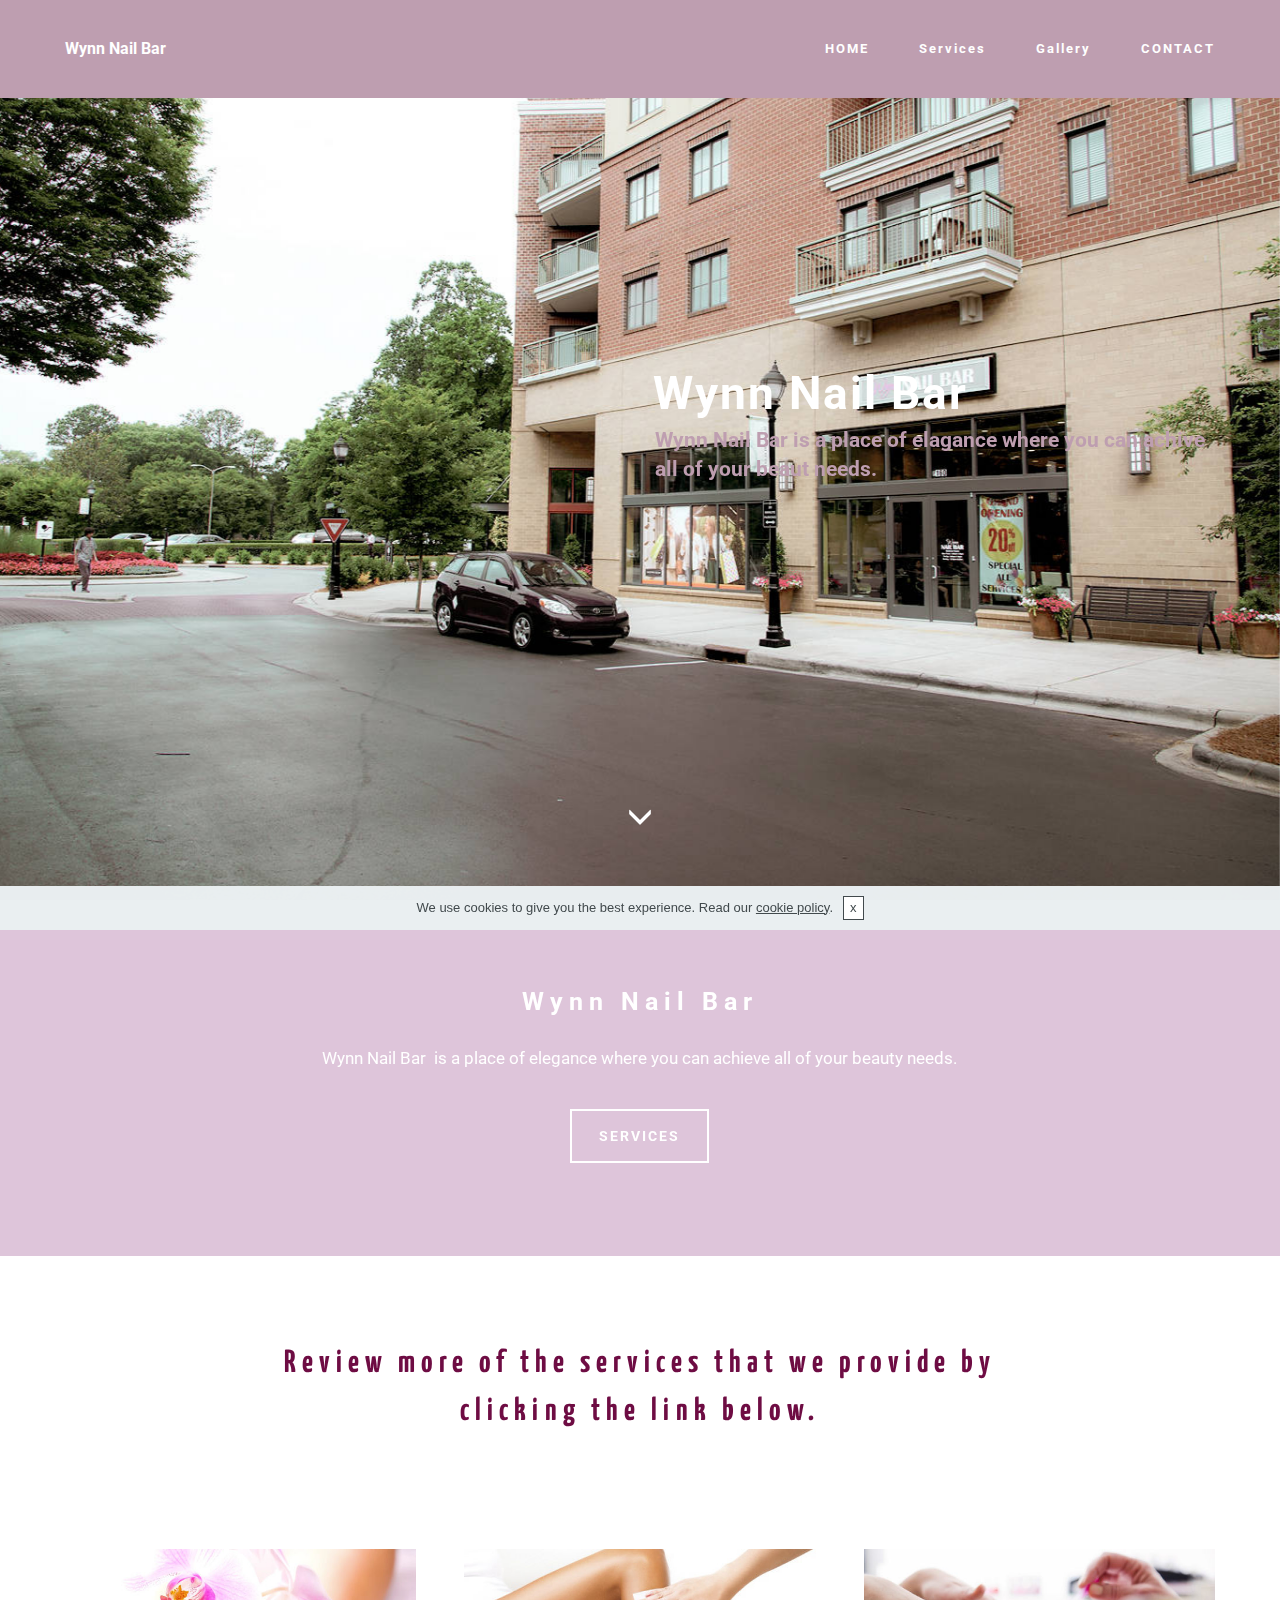
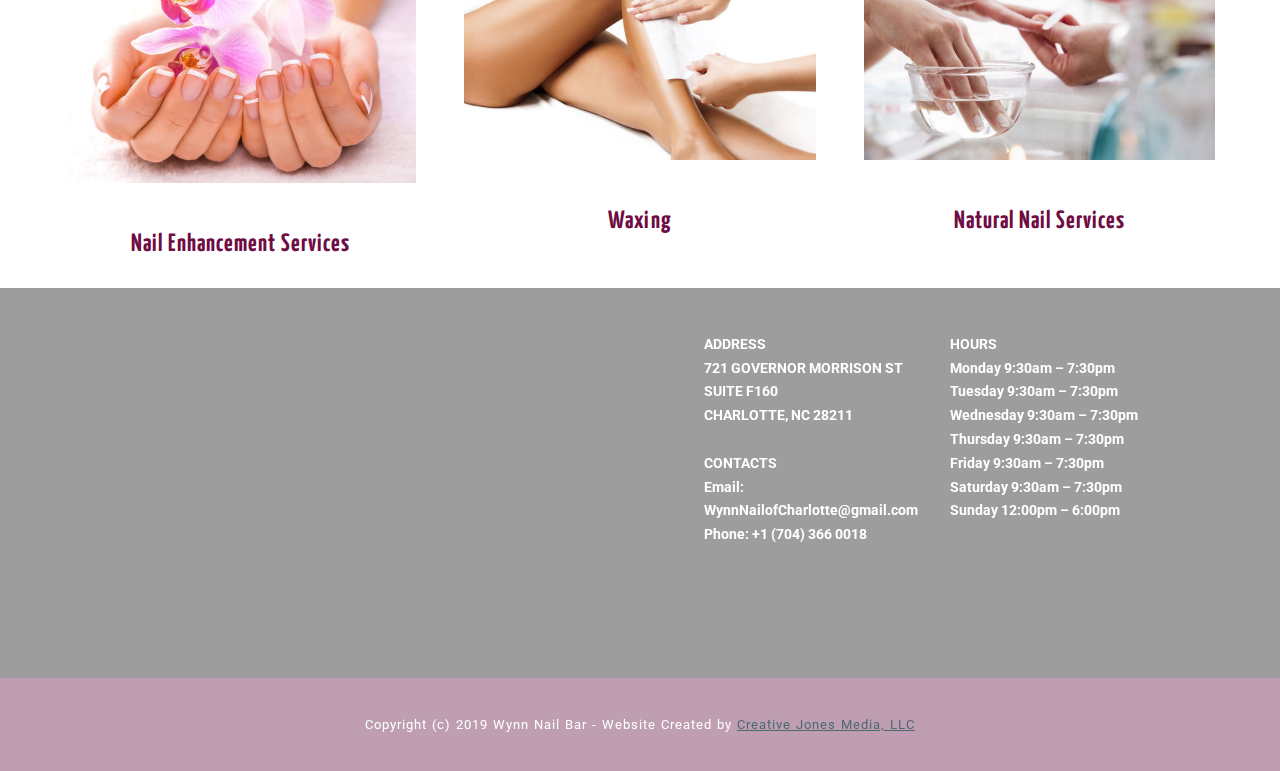
==== commit 7eec7030: "create github pages" ====
--- a/index.html
+++ b/index.html
@@ -1,26 +1,28 @@
 <!DOCTYPE html>
-<html >
+<html  >
 <head>
-  <!-- Site made with Mobirise Website Builder v4.8.10, https://mobirise.com -->
+  <!-- Site made with Mobirise Website Builder v4.10.8, https://mobirise.com -->
   <meta charset="UTF-8">
   <meta http-equiv="X-UA-Compatible" content="IE=edge">
-  <meta name="generator" content="Mobirise v4.8.10, mobirise.com">
+  <meta name="generator" content="Mobirise v4.10.8, mobirise.com">
   <meta name="viewport" content="width=device-width, initial-scale=1, minimum-scale=1">
-  <link rel="shortcut icon" href="assets/images/2019-01-22-128x96.png" type="image/x-icon">
+  <link rel="shortcut icon" href="assets/images/website-gallery-33-128x85.png" type="image/x-icon">
   <meta name="description" content="">
+  
   <title>Home</title>
   <link rel="stylesheet" href="https://fonts.googleapis.com/css?family=Roboto:700,400&subset=cyrillic,latin,greek,vietnamese">
   <link rel="stylesheet" href="assets/bootstrap/css/bootstrap.min.css">
   <link rel="stylesheet" href="assets/soundcloud-plugin/style.css">
-  <link rel="stylesheet" href="assets/animate.css/animate.min.css">
+  <link rel="stylesheet" href="assets/animatecss/animate.min.css">
   <link rel="stylesheet" href="assets/mobirise/css/style.css">
+  <link rel="stylesheet" href="assets/formoid/recaptcha.css">
   <link rel="stylesheet" href="assets/mobirise/css/mbr-additional.css" type="text/css">
   
   
   
 </head>
 <body>
-  <section class="mbr-navbar mbr-navbar--freeze mbr-navbar--absolute mbr-navbar--sticky mbr-navbar--auto-collapse" id="ext_menu-0" data-rv-view="0">
+  <section class="mbr-navbar mbr-navbar--freeze mbr-navbar--absolute mbr-navbar--sticky mbr-navbar--auto-collapse" id="ext_menu-0" data-rv-view="78">
     <div class="mbr-navbar__section mbr-section">
         <div class="mbr-section__container container">
             <div class="mbr-navbar__container">
@@ -34,7 +36,7 @@
                 <div class="mbr-navbar__column mbr-navbar__menu">
                     <nav class="mbr-navbar__menu-box mbr-navbar__menu-box--inline-right">
                         <div class="mbr-navbar__column">
-                            <ul class="mbr-navbar__items mbr-navbar__items--right float-left mbr-buttons mbr-buttons--freeze mbr-buttons--right btn-decorator mbr-buttons--active mbr-buttons--only-links"><li class="mbr-navbar__item"><a class="mbr-buttons__link btn text-white" href="index.html#header1-4">HOME</a></li><li class="mbr-navbar__item"><a class="mbr-buttons__link btn text-white" href="index.html#contacts2-1">CONTACT</a></li></ul>                            
+                            <ul class="mbr-navbar__items mbr-navbar__items--right float-left mbr-buttons mbr-buttons--freeze mbr-buttons--right btn-decorator mbr-buttons--active mbr-buttons--only-links"><li class="mbr-navbar__item"><a class="mbr-buttons__link btn text-white" href="index.html#header1-4">HOME</a></li><li class="mbr-navbar__item"><a class="mbr-buttons__link btn text-white" href="index.html#header3-h">Services</a></li> <li class="mbr-navbar__item"><a class="mbr-buttons__link btn text-white" href="page2.html#header4-p">Gallery</a></li> <li class="mbr-navbar__item"><a class="mbr-buttons__link btn text-white" href="index.html#contacts2-1">CONTACT</a></li></ul>                            
                             
                         </div>
                     </nav>
@@ -44,15 +46,15 @@
     </div>
 </section>
 
-<section class="engine"><a href="https://mobirise.info">Mobirise</a></section><section class="mbr-box mbr-section mbr-section--relative mbr-section--fixed-size mbr-section--full-height mbr-section--bg-adapted mbr-parallax-background" id="header1-4" data-rv-view="8" style="background-image: url(assets/images/2019-01-22-600x450.jpg);">
-    <div class="mbr-box__magnet mbr-box__magnet--sm-padding mbr-box__magnet--center-left mbr-after-navbar">
+<section class="engine"><a href="https://mobirise.info/l">free website templates</a></section><section class="mbr-box mbr-section mbr-section--relative mbr-section--fixed-size mbr-section--full-height mbr-section--bg-adapted mbr-parallax-background mbr-after-navbar" id="header1-4" data-rv-view="80" style="background-image: url(assets/images/website-gallery-24-1440x960.jpg);">
+    <div class="mbr-box__magnet mbr-box__magnet--sm-padding mbr-box__magnet--center-left">
         
         <div class="mbr-box__container mbr-section__container container">
             <div class="mbr-box mbr-box--stretched"><div class="mbr-box__magnet mbr-box__magnet--center-left">
                 <div class="row"><div class=" col-sm-6 col-sm-offset-6">
                     <div class="mbr-hero animated fadeInUp">
                         <h1 class="mbr-hero__text">Wynn Nail Bar</h1>
-                        <p class="mbr-hero__subtext"><strong>Wynn Nail Bar is a place of elagants where you can achive all of your beaut needs.&nbsp;</strong></p>
+                        <p class="mbr-hero__subtext"><strong>Wynn Nail Bar is a place of elagance where you can achive all of your beaut needs.&nbsp;</strong></p>
                     </div>
                     
                 </div></div>
@@ -60,13 +62,99 @@
         </div>
         <div class="mbr-arrow mbr-arrow--floating text-center">
             <div class="mbr-section__container container">
-                <a class="mbr-arrow__link" href="#contacts2-1"><i class="glyphicon glyphicon-menu-down"></i></a>
-            </div>
-        </div>
-    </div>
-</section>
-
-<section class="mbr-section mbr-section--relative mbr-section--fixed-size mbr-parallax-background" id="contacts2-1" data-rv-view="2" style="background-image: url(assets/images/mbr-1920x1277.jpg);">
+                <a class="mbr-arrow__link" href="#content5-8"><i class="glyphicon glyphicon-menu-down"></i></a>
+            </div>
+        </div>
+    </div>
+</section>
+
+<section class="mbr-section mbr-section--relative mbr-section--fixed-size" id="content5-8" data-rv-view="83" style="background-color: rgb(222, 197, 218);">
+    
+    <div class="mbr-section__container container mbr-section__container--first" style="padding-top: 93px;">
+        <div class="mbr-header mbr-header--wysiwyg row">
+            <div class="col-sm-8 col-sm-offset-2">
+                <h3 class="mbr-header__text">Wynn Nail Bar</h3>
+                
+            </div>
+        </div>
+    </div>
+    <div class="mbr-section__container container mbr-section__container--middle">
+        <div class="row">
+            <div class="mbr-article mbr-article--wysiwyg col-sm-8 col-sm-offset-2"><p>Wynn Nail Bar &nbsp;is a place of elegance where you can achieve all of your beauty needs.</p></div>
+        </div>
+    </div>
+    <div class="mbr-section__container container mbr-section__container--last" style="padding-bottom: 93px;">
+        <div class="row">
+            <div class="col-sm-8 col-sm-offset-2">
+                <div class="mbr-buttons mbr-buttons--center btn-inverse"><a class="mbr-buttons__btn btn btn-lg btn-default" href="page1.html#header1-d">SERVICES<br></a></div>
+            </div>
+        </div>
+    </div>
+</section>
+
+<section class="mbr-section" id="header3-h" data-rv-view="86">
+    <div class="mbr-section__container container mbr-section__container--isolated">
+        <div class="mbr-header mbr-header--wysiwyg row">
+            <div class="col-sm-8 col-sm-offset-2">
+                <h3 class="mbr-header__text">Review more of the services that we provide by clicking the link below.</h3>
+                
+            </div>
+        </div>
+    </div>
+</section>
+
+<section class="mbr-section mbr-section--relative mbr-section--fixed-size" id="features1-g" data-rv-view="88" style="background-color: rgb(255, 255, 255);">
+    
+    
+    <div class="mbr-section__container container mbr-section__container--std-top-padding" style="padding-top: 31px;">
+        <div class="mbr-section__row row">
+            <div class="mbr-section__col col-xs-12 col-sm-4">
+                <div class="mbr-section__container mbr-section__container--center mbr-section__container--middle">
+                    <figure class="mbr-figure"><img src="assets/images/crw-0h-0a-cc-600x400.jpg" class="mbr-figure__img"></figure>
+                </div>
+                <div class="mbr-section__container mbr-section__container--last" style="padding-bottom: 31px;">
+                    <div class="mbr-header mbr-header--reduce mbr-header--center mbr-header--wysiwyg">
+                        <h3 class="mbr-header__text">Nail Enhancement Services</h3>
+                    </div>
+                </div>
+                
+                
+            </div>
+            <div class="mbr-section__col col-xs-12 col-sm-4">
+                <div class="mbr-section__container mbr-section__container--center mbr-section__container--middle">
+                    <figure class="mbr-figure"><img src="assets/images/c700x420-1-600x360.jpg" class="mbr-figure__img"></figure>
+                </div>
+                <div class="mbr-section__container mbr-section__container--last" style="padding-bottom: 31px;">
+                    <div class="mbr-header mbr-header--reduce mbr-header--center mbr-header--wysiwyg">
+                        <h3 class="mbr-header__text">Waxing</h3>
+                    </div>
+                </div>
+                
+                
+            </div>
+            
+            <div class="mbr-section__col col-xs-12 col-sm-4">
+                <div class="mbr-section__container mbr-section__container--center mbr-section__container--middle">
+                    <figure class="mbr-figure"><img src="assets/images/c700x420-600x360.jpg" class="mbr-figure__img"></figure>
+                </div>
+                <div class="mbr-section__container mbr-section__container--last" style="padding-bottom: 31px;">
+                    <div class="mbr-header mbr-header--reduce mbr-header--center mbr-header--wysiwyg">
+                        <h3 class="mbr-header__text">Natural Nail Services</h3>
+                    </div>
+                </div>
+                
+                
+            </div>
+            
+            
+            
+            
+            
+        </div>
+    </div>
+</section>
+
+<section class="mbr-section mbr-section--relative mbr-section--fixed-size mbr-parallax-background" id="contacts2-1" data-rv-view="91" style="background-image: url(assets/images/mbr-1920x1277.jpg);">
     <div class="mbr-overlay" style="opacity: 0.5; background-color: rgb(60, 60, 60);"></div>
     <div class="mbr-section__container container">
         <div class="mbr-contacts mbr-contacts--wysiwyg row" style="padding-top: 45px; padding-bottom: 45px;">
@@ -85,14 +173,21 @@
 Email: WynnNailofCharlotte@gmail.com<br>
 Phone: +1 (704) 366 0018<br></strong><br></p>
                     </div>
-                    <div class="col-sm-6"><p class="mbr-contacts__text"><strong>LINKS</strong></p><ul class="mbr-contacts__list"><li><a class="mbr-contacts__link text-info" href="http://www.creativejmllc.com/" target="_blank">Website builder</a></li><li><br></li></ul></div>
-                </div>
-            </div>
-        </div>
-    </div>
-</section>
-
-<footer class="mbr-section mbr-section--relative mbr-section--fixed-size" id="footer1-3" data-rv-view="6" style="background-color: rgb(190, 158, 176);">
+                    <div class="col-sm-6"><p class="mbr-contacts__text"><strong>HOURS
+</strong></p><p class="mbr-contacts__text"><strong>Monday 9:30am – 7:30pm
+</strong></p><p class="mbr-contacts__text"><strong>Tuesday 9:30am – 7:30pm
+</strong></p><p class="mbr-contacts__text"><strong>Wednesday 9:30am – 7:30pm
+</strong></p><p class="mbr-contacts__text"><strong>Thursday 9:30am – 7:30pm
+</strong></p><p class="mbr-contacts__text"><strong>Friday 9:30am – 7:30pm
+</strong></p><p class="mbr-contacts__text"><strong>Saturday 9:30am – 7:30pm
+</strong></p><p class="mbr-contacts__text"><strong>Sunday 12:00pm – 6:00pm</strong></p></div>
+                </div>
+            </div>
+        </div>
+    </div>
+</section>
+
+<footer class="mbr-section mbr-section--relative mbr-section--fixed-size" id="footer1-3" data-rv-view="93" style="background-color: rgb(190, 158, 176);">
     
     <div class="mbr-section__container container">
         <div class="mbr-footer mbr-footer--wysiwyg row" style="padding-top: 36.9px; padding-bottom: 36.9px;">
@@ -111,8 +206,9 @@
   <script src="assets/cookies-alert-plugin/cookies-alert-script.js"></script>
   <script src="assets/jarallax/jarallax.js"></script>
   <script src="assets/mobirise/js/script.js"></script>
-  
-  
-<input name="cookieData" type="hidden" data-cookie-text="We use cookies to give you the best experience. Read our <a href='privacy.html'>cookie policy</a>.">
+  <script src="assets/formoid/formoid.min.js"></script>
+  
+  
+<input name="cookieData" type="hidden" data-cookie-colorText='#424a4d' data-cookie-colorBg='rgba(234, 239, 241, 0.99)' data-cookie-colorButton='#ffffff' data-cookie-colorLink='#424a4d' data-cookie-underlineLink='true' data-cookie-text="We use cookies to give you the best experience. Read our <a href='privacy.html'>cookie policy</a>.">
   </body>
 </html>--- a/assets/mobirise/css/style.css
+++ b/assets/mobirise/css/style.css
@@ -493,7 +493,7 @@
   margin-top: -13px;
   position: relative;
   top: 14px;
-  width: 100%;
+  /* width: 100%; */
 }
 .mbr-form__left,
 .mbr-form__right {
@@ -1721,4 +1721,55 @@
   .content-size{
     width: 100%;
   }
+}
+
+.form-control {
+  /* background: #eef2f7;
+  padding:1rem; */
+}
+
+.align-center {
+  text-align: center;
+}
+
+.col, .col-12, .col-auto {
+  position: relative;
+  width: 100%;
+  min-height: 1px;
+  padding-left: 15px;
+  padding-right: 15px;
+}
+
+.col {
+  -ms-flex-preferred-size: 0;
+  flex-basis: 0;
+  -ms-flex-positive: 1;
+  flex-grow: 1;
+  max-width: 100%;
+}
+
+.col-auto {
+  -ms-flex: 0 0 auto;
+  flex: 0 0 auto;
+  width: auto;
+  max-width: none;
+}
+
+form a.btn {
+  margin:0;
+}
+
+.mx-auto {
+  margin: 0 auto;
+}
+
+section.custom-form .container,
+section.form .container {
+  display:flex;
+}
+
+.form-row {
+  display:flex;
+  flex-wrap: wrap;
+  margin: 0 -15px;
 }--- a/assets/formoid/recaptcha.css
+++ b/assets/formoid/recaptcha.css
@@ -0,0 +1,3 @@
+.grecaptcha-badge{
+	visibility: collapse !important;  
+}--- a/assets/mobirise/css/mbr-additional.css
+++ b/assets/mobirise/css/mbr-additional.css
@@ -1,3 +1,6 @@
+@import url(https://fonts.googleapis.com/css?family=Yanone+Kaffeesatz:400,300,700);
+
+
 #ext_menu-0 .mbr-brand__name {
   font-size: 16px;
 }
@@ -13,6 +16,40 @@
 #header1-4 P {
   color: #be9eb0;
 }
+#header1-4 B {
+  color: #ffffff;
+}
+#content5-8 .mbr-header .mbr-header__text {
+  text-align: center;
+  color: #fff;
+}
+#content5-8 .mbr-header .mbr-header__subtext {
+  text-align: center;
+  color: #fff;
+}
+#content5-8 .mbr-article {
+  color: #fff;
+}
+#content5-8 .mbr-article P {
+  text-align: center;
+}
+#header3-h H3 {
+  text-align: center;
+  font-family: 'Yanone Kaffeesatz', sans-serif;
+  font-size: 32px;
+  color: #6e0c43;
+}
+#features1-g B {
+  color: #ffffff;
+}
+#features1-g P {
+  color: #eb6b56;
+}
+#features1-g .mbr-section__col .mbr-header__text {
+  color: #6e0c43;
+  font-family: 'Yanone Kaffeesatz', sans-serif;
+  font-size: 25px;
+}
 #contacts2-1 B {
   color: #ffffff;
 }
@@ -21,4 +58,100 @@
 }
 #footer1-3 P {
   color: #ffffff;
+  text-align: center;
 }
+
+
+
+
+
+#ext_menu-a .mbr-brand__name {
+  font-size: 16px;
+}
+#ext_menu-a.mbr-navbar--stuck .mbr-navbar__section {
+  background: #be9eb0;
+}
+#ext_menu-a .mbr-navbar__section {
+  background: #be9eb0;
+}
+#ext_menu-a .mbr-navbar__hamburger {
+  color: #ffffff;
+}
+#header1-d H1 {
+  font-size: 60px;
+}
+#msg-box3-i .mbr-header .mbr-header__text {
+  text-align: center;
+}
+#msg-box3-i .mbr-header .mbr-header__subtext {
+  text-align: center;
+}
+#msg-box3-i .mbr-article {
+  color: #6e0c43;
+}
+#msg-box3-i .mbr-article P {
+  text-align: left;
+  font-family: 'Yanone Kaffeesatz', sans-serif;
+  font-size: 25px;
+}
+#msg-box5-j .mbr-header__text {
+  color: #000000;
+}
+#msg-box5-j .mbr-header__subtext {
+  color: #ffffff;
+}
+#msg-box5-j .mbr-article {
+  color: #6e0c43;
+}
+#msg-box5-j .mbr-article DIV {
+  font-family: 'Yanone Kaffeesatz', sans-serif;
+  font-size: 20px;
+}
+#content4-k P {
+  font-family: 'Yanone Kaffeesatz', sans-serif;
+  color: #6e0c43;
+}
+#content4-k .mbr-section__col .mbr-header__text {
+  font-size: 46px;
+  font-family: 'Yanone Kaffeesatz', sans-serif;
+}
+#content4-k .mbr-section-title .mbr-header__text {
+  font-family: 'Yanone Kaffeesatz', sans-serif;
+  font-size: 36px;
+}
+#contacts2-b B {
+  color: #ffffff;
+}
+#contacts2-b P {
+  color: #ffffff;
+}
+#footer1-c P {
+  color: #ffffff;
+  text-align: center;
+}
+#ext_menu-l .mbr-brand__name {
+  font-size: 16px;
+}
+#ext_menu-l.mbr-navbar--stuck .mbr-navbar__section {
+  background: #be9eb0;
+}
+#ext_menu-l .mbr-navbar__section {
+  background: #be9eb0;
+}
+#ext_menu-l .mbr-navbar__hamburger {
+  color: #ffffff;
+}
+#header4-p H1 {
+  color: #df228c;
+  font-size: 72px;
+}
+#contacts2-m B {
+  color: #ffffff;
+}
+#contacts2-m P {
+  color: #ffffff;
+}
+#footer1-n P {
+  color: #ffffff;
+  text-align: center;
+}
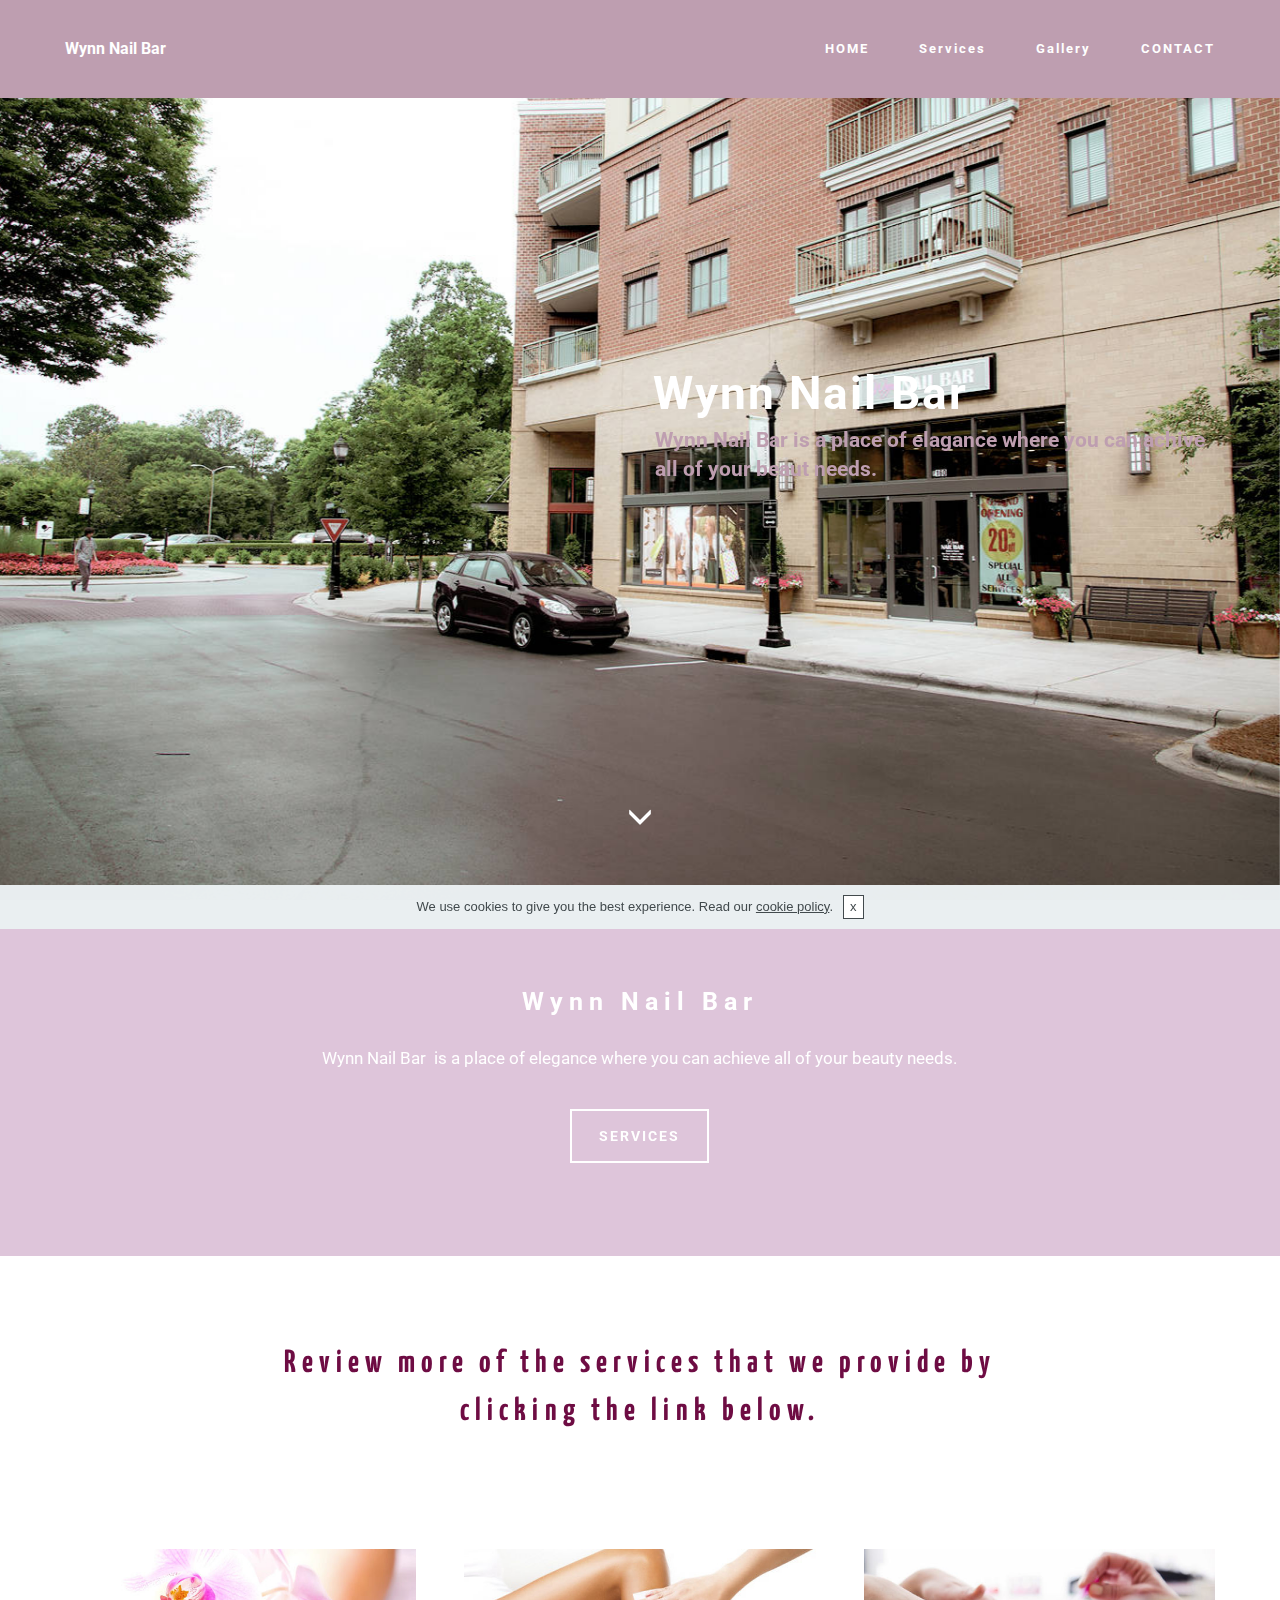
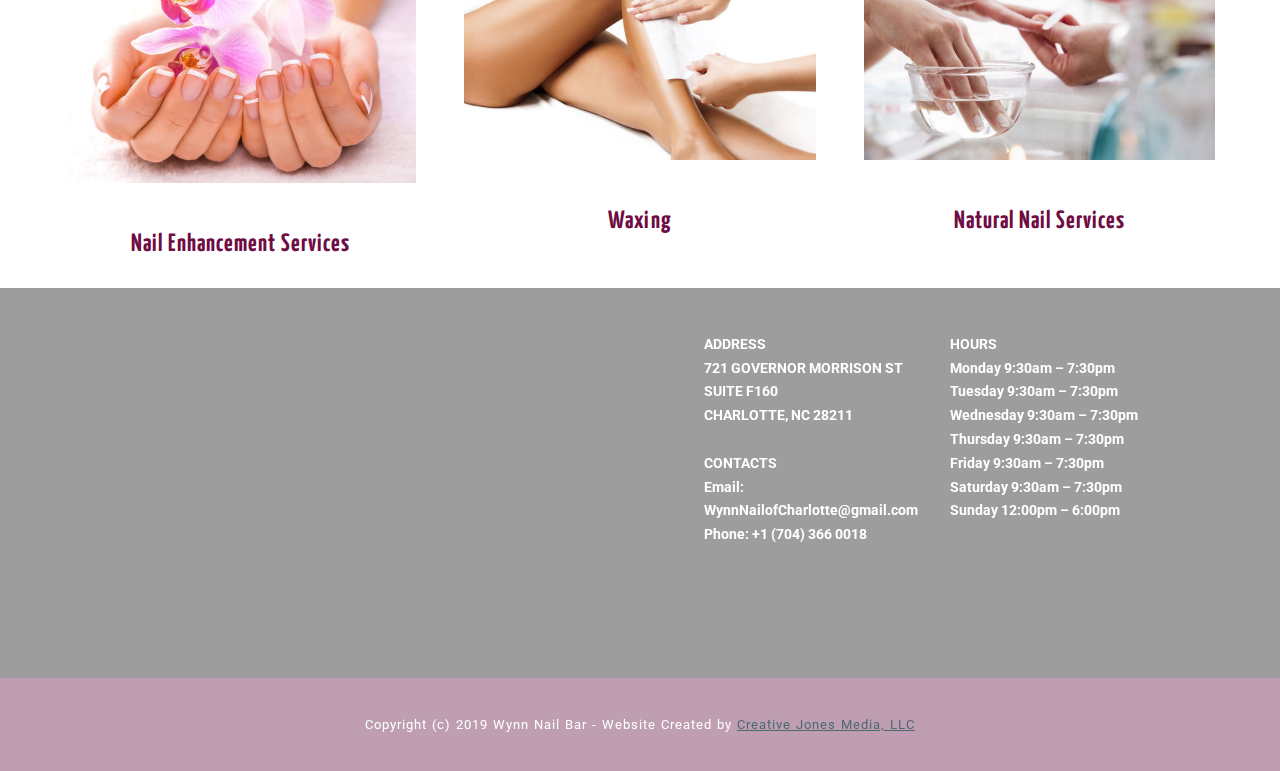
==== commit 9933c2c7: "create github pages" ====
--- a/index.html
+++ b/index.html
@@ -46,7 +46,7 @@
     </div>
 </section>
 
-<section class="engine"><a href="https://mobirise.info/l">free website templates</a></section><section class="mbr-box mbr-section mbr-section--relative mbr-section--fixed-size mbr-section--full-height mbr-section--bg-adapted mbr-parallax-background mbr-after-navbar" id="header1-4" data-rv-view="80" style="background-image: url(assets/images/website-gallery-24-1440x960.jpg);">
+<section class="engine"><a href="https://mobirise.info/z">best html templates</a></section><section class="mbr-box mbr-section mbr-section--relative mbr-section--fixed-size mbr-section--full-height mbr-section--bg-adapted mbr-parallax-background mbr-after-navbar" id="header1-4" data-rv-view="80" style="background-image: url(assets/images/website-gallery-24-1440x960.jpg);">
     <div class="mbr-box__magnet mbr-box__magnet--sm-padding mbr-box__magnet--center-left">
         
         <div class="mbr-box__container mbr-section__container container">
@@ -160,7 +160,7 @@
         <div class="mbr-contacts mbr-contacts--wysiwyg row" style="padding-top: 45px; padding-bottom: 45px;">
             <div class="col-sm-6">
                 <figure class="mbr-figure mbr-figure--wysiwyg mbr-figure--full-width mbr-figure--no-bg">
-                    <div class="mbr-figure__map mbr-figure__map--short"><iframe frameborder="0" style="border:0" src="https://www.google.com/maps/embed/v1/place?key=AIzaSyCy9r70T3NYf3PhvVflTo0_zdif2_IoIYs&amp;q=place_id:EjNGMTYwLCA3MjEgR292IE1vcnJpc29uIFN0LCBDaGFybG90dGUsIE5DIDI4MjExLCBVU0EiIBoeChYKFAoSCdfmA3o8nlaIEVHYgufReawGEgRGMTYw" allowfullscreen=""></iframe></div>
+                    <div class="mbr-figure__map mbr-figure__map--short"><iframe frameborder="0" style="border:0" src="https://www.google.com/maps/embed/v1/place?key=AIzaSyAEIpgj38KyLFELm2bK9Y7krBkz1K-cMq8&amp;q=place_id:EjNGMTYwLCA3MjEgR292IE1vcnJpc29uIFN0LCBDaGFybG90dGUsIE5DIDI4MjExLCBVU0EiIBoeChYKFAoSCdfmA3o8nlaIEVHYgufReawGEgRGMTYw" allowfullscreen=""></iframe></div>
                 </figure>
             </div>
             <div class="col-sm-6">
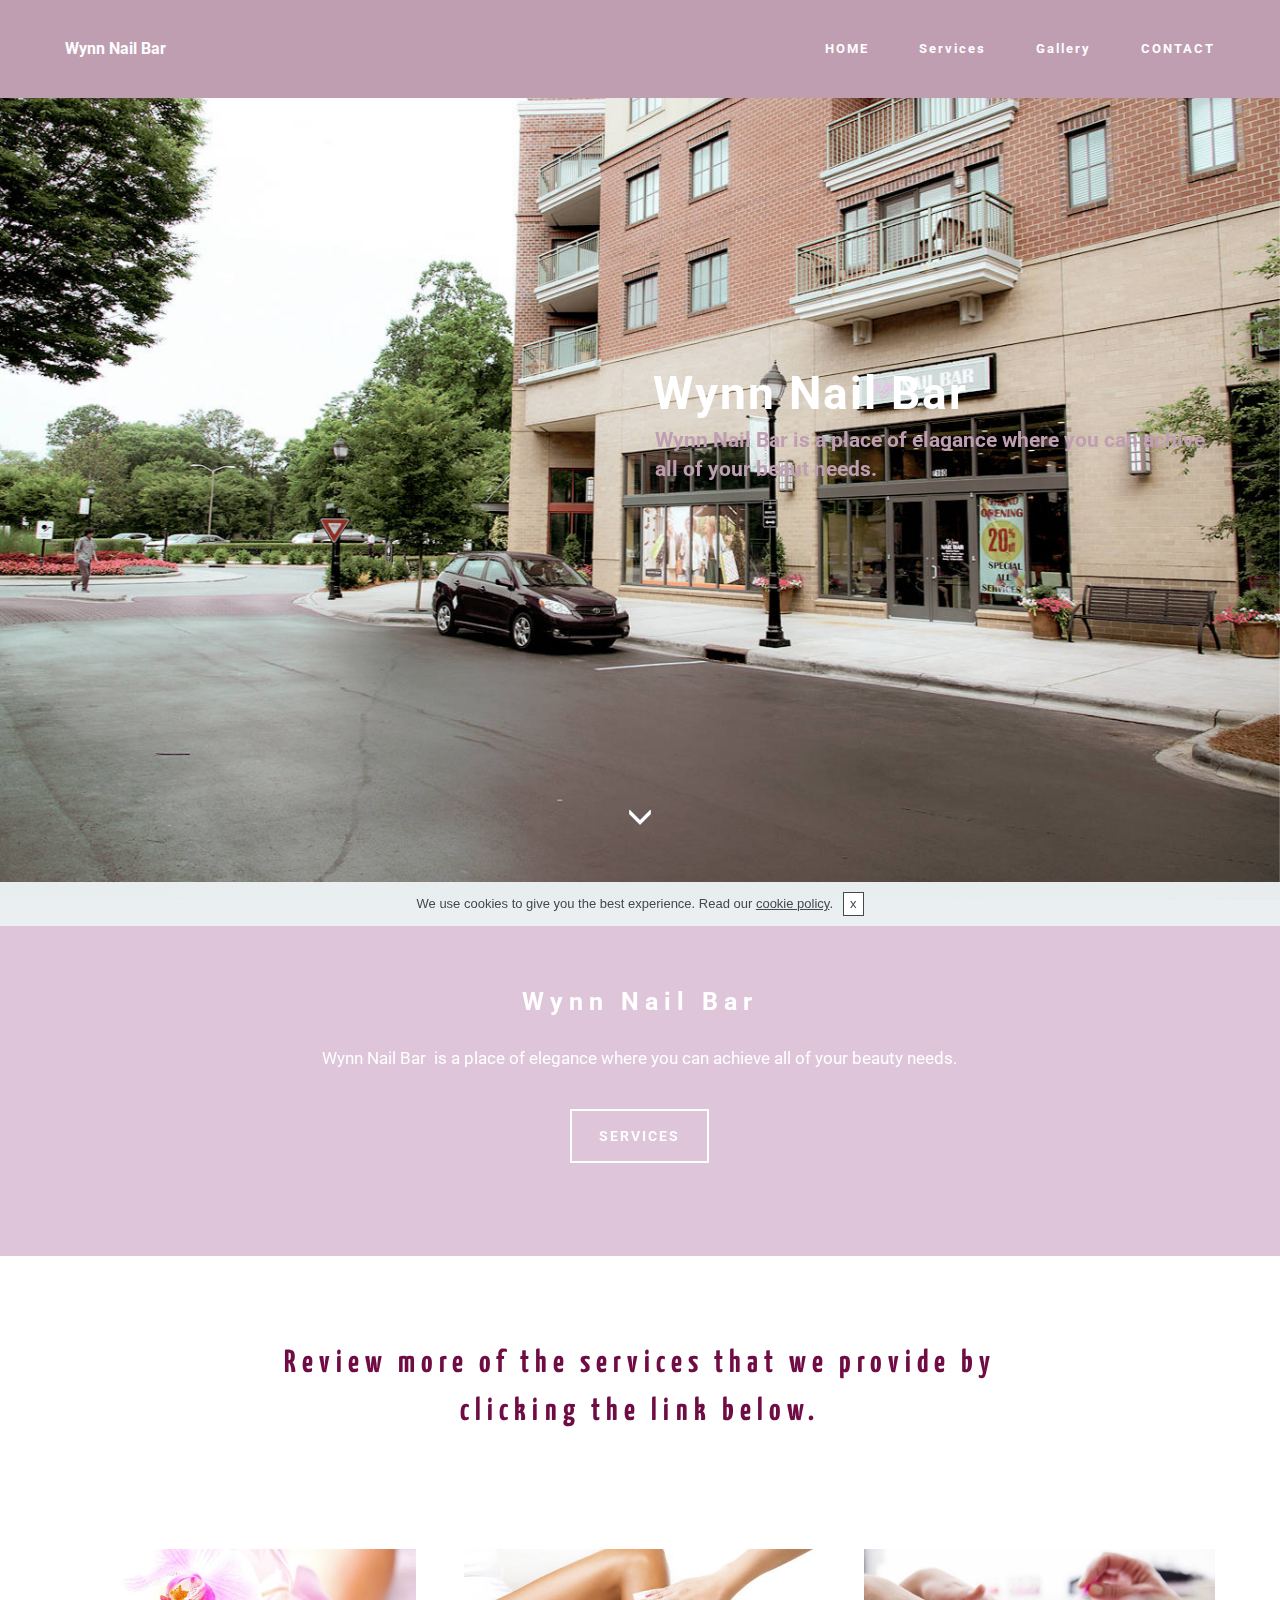
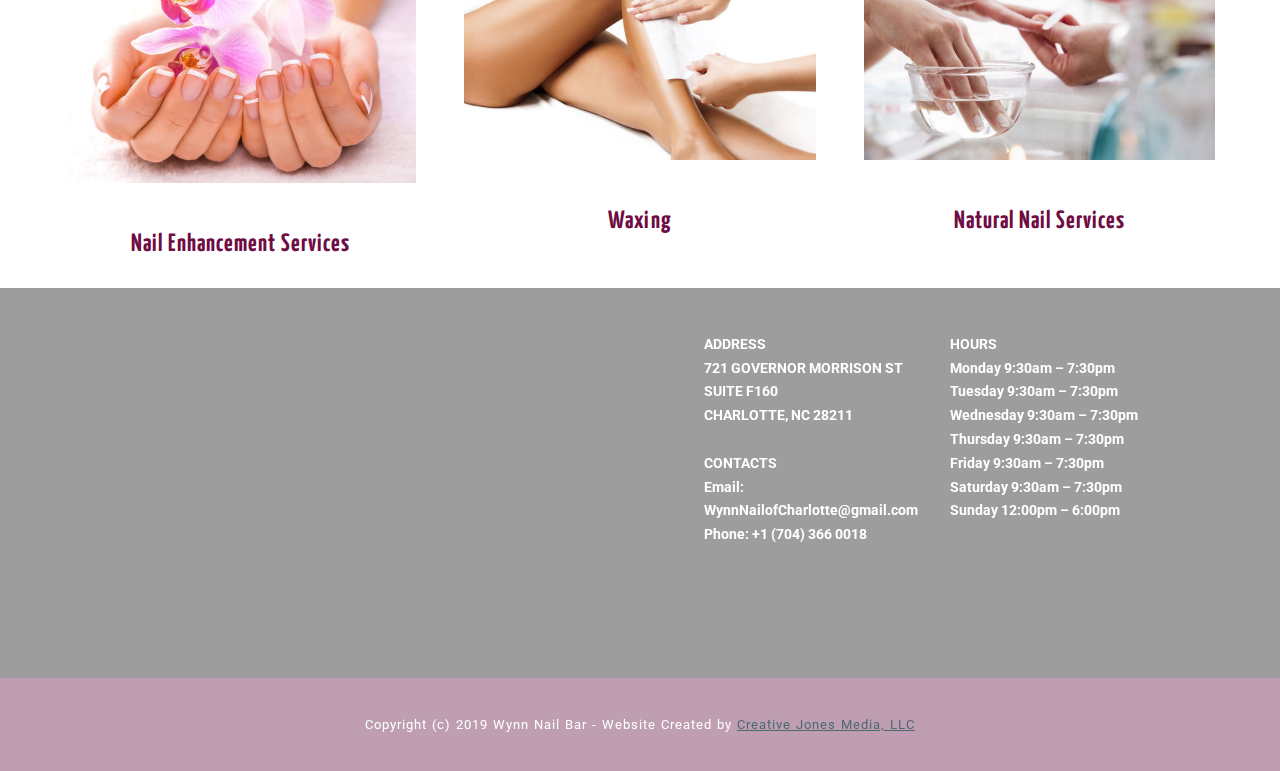
==== commit 68bacbd0: "create github pages" ====
--- a/index.html
+++ b/index.html
@@ -7,7 +7,7 @@
   <meta name="generator" content="Mobirise v4.10.8, mobirise.com">
   <meta name="viewport" content="width=device-width, initial-scale=1, minimum-scale=1">
   <link rel="shortcut icon" href="assets/images/website-gallery-33-128x85.png" type="image/x-icon">
-  <meta name="description" content="">
+  <meta name="description" content="Wynn Nail Bar of Charlotte NC is a place of elagance where you can achive all of your beaut needs. ">
   
   <title>Home</title>
   <link rel="stylesheet" href="https://fonts.googleapis.com/css?family=Roboto:700,400&subset=cyrillic,latin,greek,vietnamese">
@@ -46,7 +46,7 @@
     </div>
 </section>
 
-<section class="engine"><a href="https://mobirise.info/z">best html templates</a></section><section class="mbr-box mbr-section mbr-section--relative mbr-section--fixed-size mbr-section--full-height mbr-section--bg-adapted mbr-parallax-background mbr-after-navbar" id="header1-4" data-rv-view="80" style="background-image: url(assets/images/website-gallery-24-1440x960.jpg);">
+<section class="engine"><a href="https://mobirise.info/o">free portfolio site templates</a></section><section class="mbr-box mbr-section mbr-section--relative mbr-section--fixed-size mbr-section--full-height mbr-section--bg-adapted mbr-parallax-background mbr-after-navbar" id="header1-4" data-rv-view="80" style="background-image: url(assets/images/website-gallery-24-1440x960.jpg);">
     <div class="mbr-box__magnet mbr-box__magnet--sm-padding mbr-box__magnet--center-left">
         
         <div class="mbr-box__container mbr-section__container container">
@@ -160,7 +160,7 @@
         <div class="mbr-contacts mbr-contacts--wysiwyg row" style="padding-top: 45px; padding-bottom: 45px;">
             <div class="col-sm-6">
                 <figure class="mbr-figure mbr-figure--wysiwyg mbr-figure--full-width mbr-figure--no-bg">
-                    <div class="mbr-figure__map mbr-figure__map--short"><iframe frameborder="0" style="border:0" src="https://www.google.com/maps/embed/v1/place?key=AIzaSyAEIpgj38KyLFELm2bK9Y7krBkz1K-cMq8&amp;q=place_id:EjNGMTYwLCA3MjEgR292IE1vcnJpc29uIFN0LCBDaGFybG90dGUsIE5DIDI4MjExLCBVU0EiIBoeChYKFAoSCdfmA3o8nlaIEVHYgufReawGEgRGMTYw" allowfullscreen=""></iframe></div>
+                    <div class="mbr-figure__map mbr-figure__map--short"><iframe frameborder="0" style="border:0" src="https://www.google.com/maps/embed/v1/place?key=AIzaSyCy9r70T3NYf3PhvVflTo0_zdif2_IoIYs&amp;q=place_id:EjNGMTYwLCA3MjEgR292IE1vcnJpc29uIFN0LCBDaGFybG90dGUsIE5DIDI4MjExLCBVU0EiIBoeChYKFAoSCdfmA3o8nlaIEVHYgufReawGEgRGMTYw" allowfullscreen=""></iframe></div>
                 </figure>
             </div>
             <div class="col-sm-6">
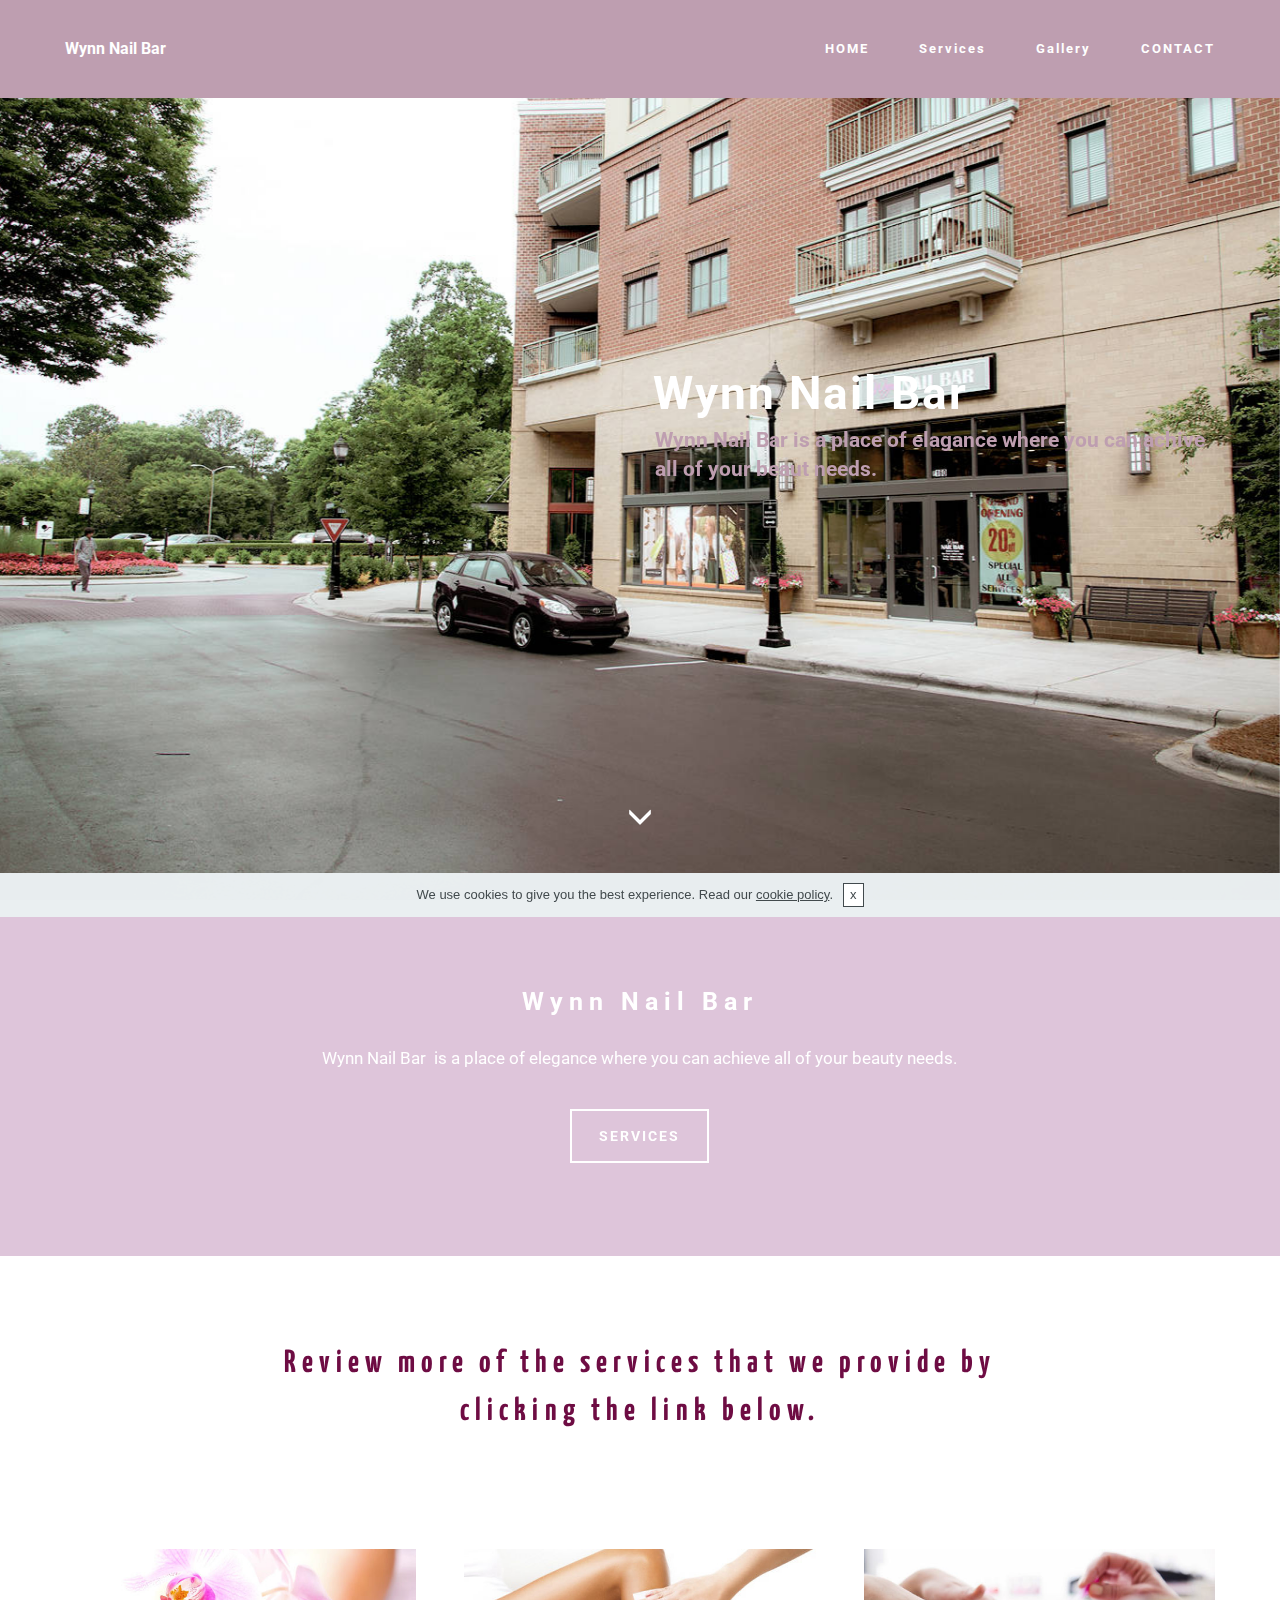
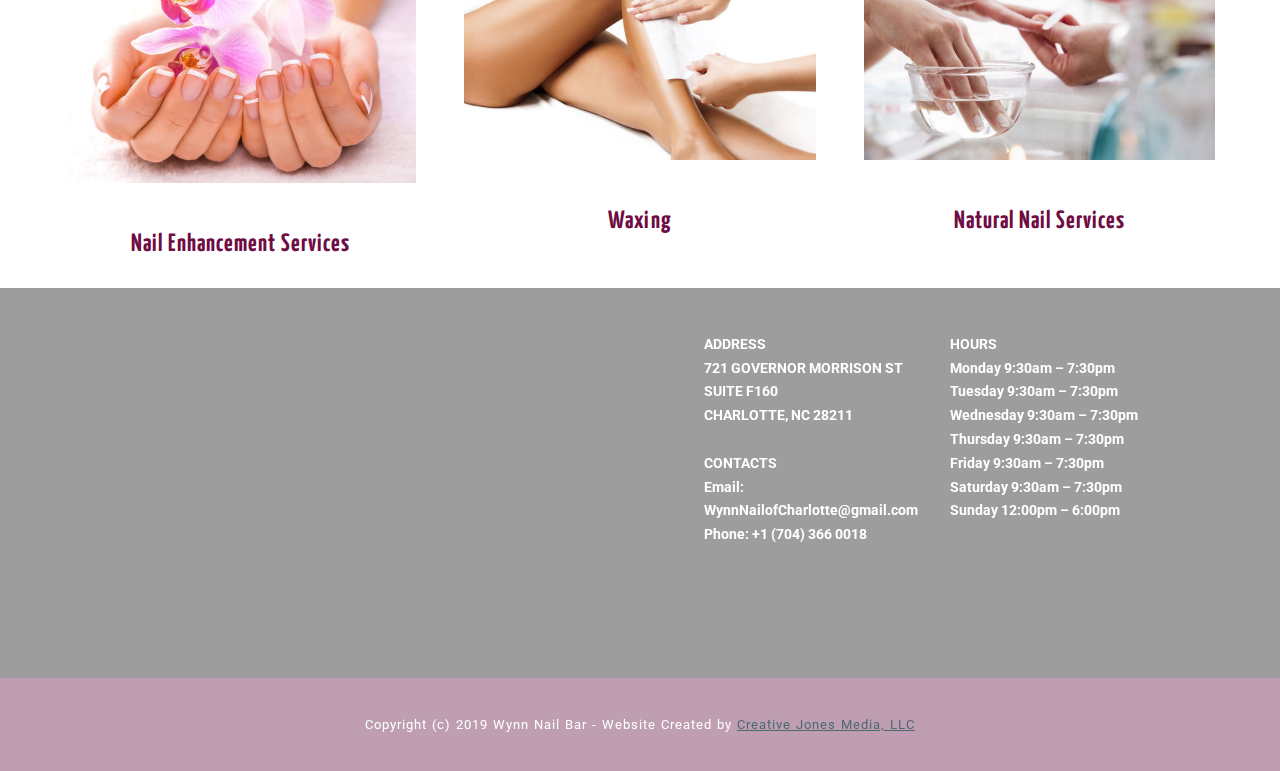
==== commit 42f3d630: "create github pages" ====
--- a/index.html
+++ b/index.html
@@ -46,7 +46,7 @@
     </div>
 </section>
 
-<section class="engine"><a href="https://mobirise.info/o">free portfolio site templates</a></section><section class="mbr-box mbr-section mbr-section--relative mbr-section--fixed-size mbr-section--full-height mbr-section--bg-adapted mbr-parallax-background mbr-after-navbar" id="header1-4" data-rv-view="80" style="background-image: url(assets/images/website-gallery-24-1440x960.jpg);">
+<section class="engine"><a href="https://mobirise.info/s">bootstrap themes</a></section><section class="mbr-box mbr-section mbr-section--relative mbr-section--fixed-size mbr-section--full-height mbr-section--bg-adapted mbr-parallax-background mbr-after-navbar" id="header1-4" data-rv-view="80" style="background-image: url(assets/images/website-gallery-24-1440x960.jpg);">
     <div class="mbr-box__magnet mbr-box__magnet--sm-padding mbr-box__magnet--center-left">
         
         <div class="mbr-box__container mbr-section__container container">
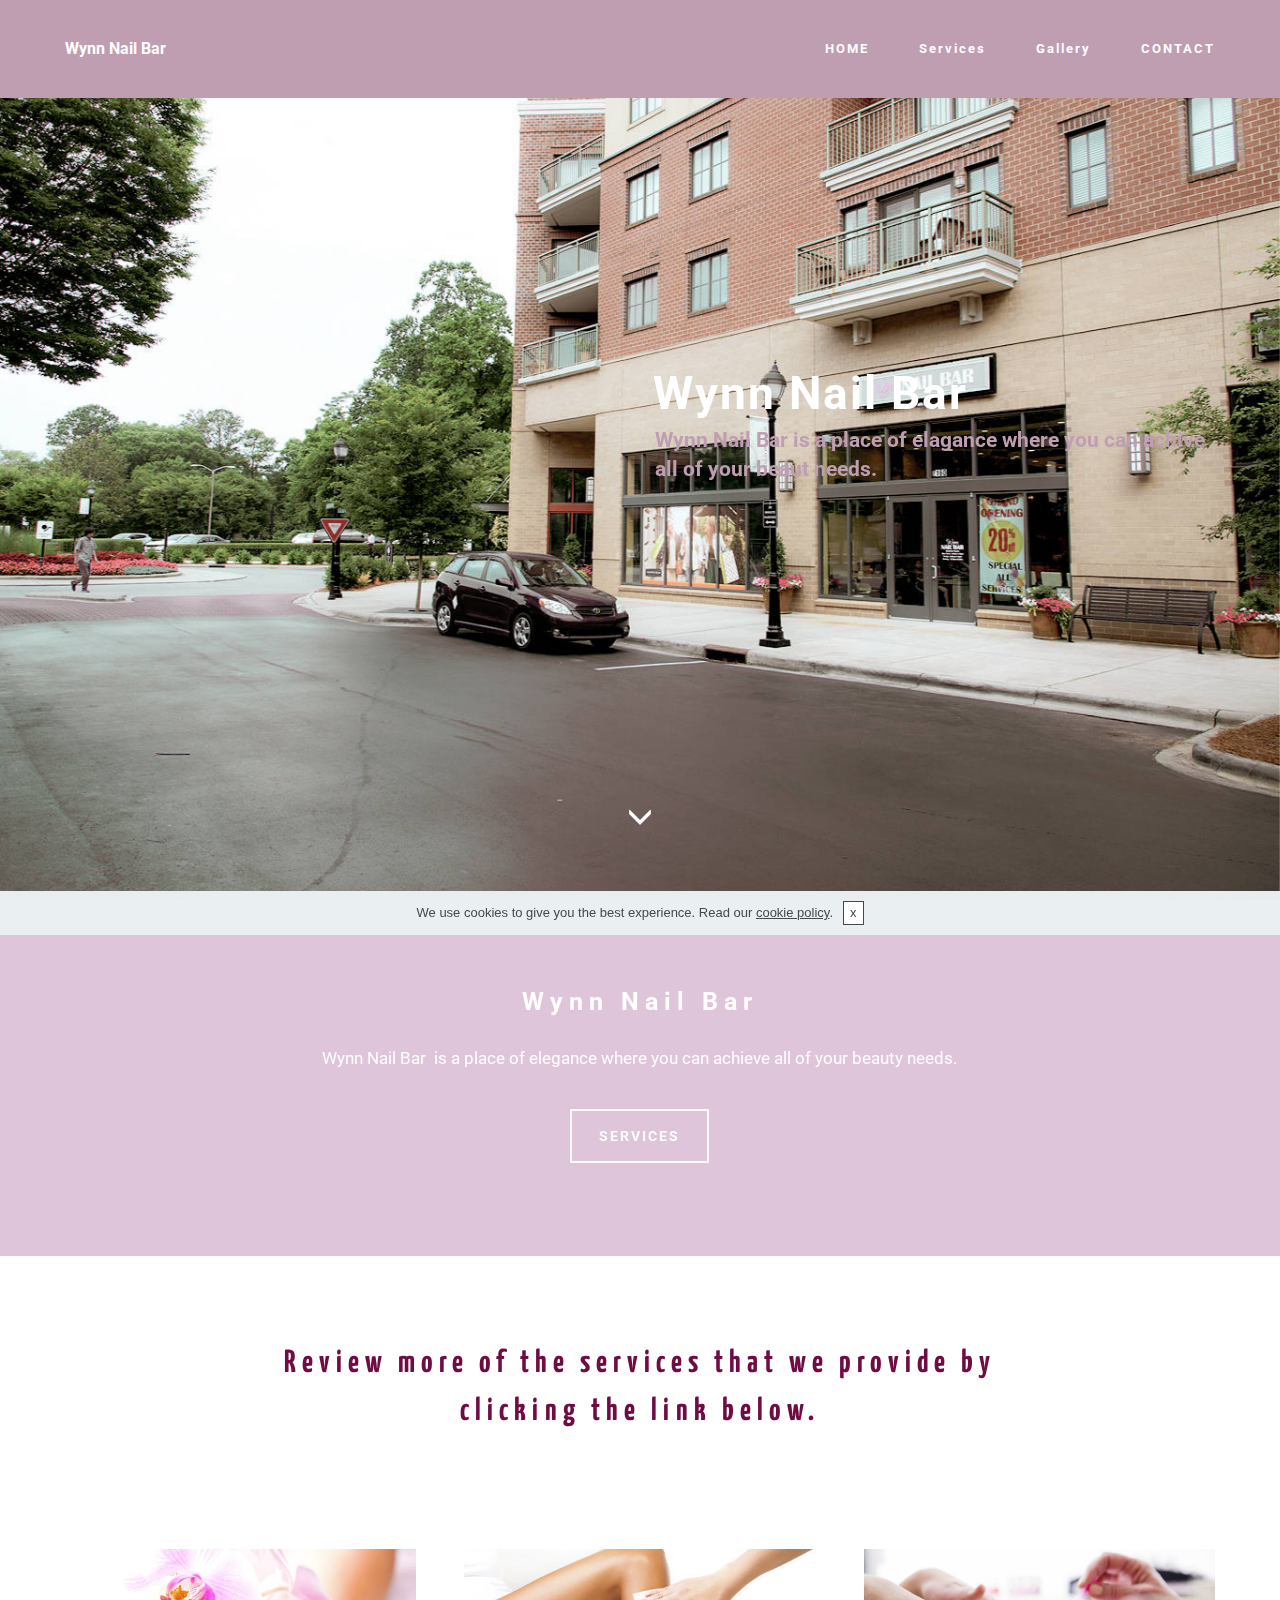
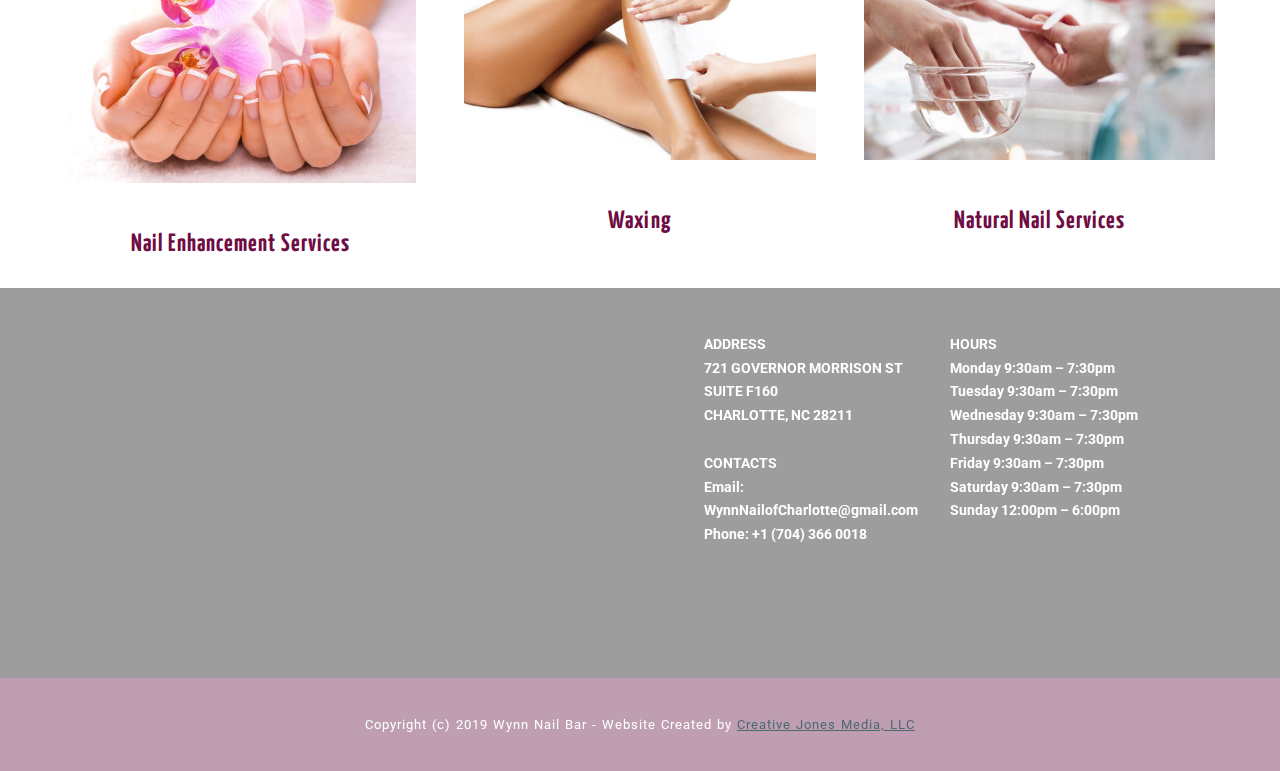
==== commit bde7f709: "create github pages" ====
--- a/index.html
+++ b/index.html
@@ -29,7 +29,7 @@
                 <div class="mbr-navbar__column mbr-navbar__column--s mbr-navbar__brand">
                     <span class="mbr-navbar__brand-link mbr-brand mbr-brand--inline">
                         
-                        <span class="mbr-brand__name"><a class="mbr-brand__name text-white" href="#top">Wynn Nail Bar</a></span>
+                        <span class="mbr-brand__name"><a class="mbr-brand__name text-white" href="index.html#header1-4">Wynn Nail Bar</a></span>
                     </span>
                 </div>
                 <div class="mbr-navbar__hamburger mbr-hamburger"><span class="mbr-hamburger__line"></span></div>
@@ -46,7 +46,7 @@
     </div>
 </section>
 
-<section class="engine"><a href="https://mobirise.info/s">bootstrap themes</a></section><section class="mbr-box mbr-section mbr-section--relative mbr-section--fixed-size mbr-section--full-height mbr-section--bg-adapted mbr-parallax-background mbr-after-navbar" id="header1-4" data-rv-view="80" style="background-image: url(assets/images/website-gallery-24-1440x960.jpg);">
+<section class="engine"><a href="https://mobirise.info/w">free html5 templates</a></section><section class="mbr-box mbr-section mbr-section--relative mbr-section--fixed-size mbr-section--full-height mbr-section--bg-adapted mbr-parallax-background mbr-after-navbar" id="header1-4" data-rv-view="80" style="background-image: url(assets/images/website-gallery-24-1440x960.jpg);">
     <div class="mbr-box__magnet mbr-box__magnet--sm-padding mbr-box__magnet--center-left">
         
         <div class="mbr-box__container mbr-section__container container">
